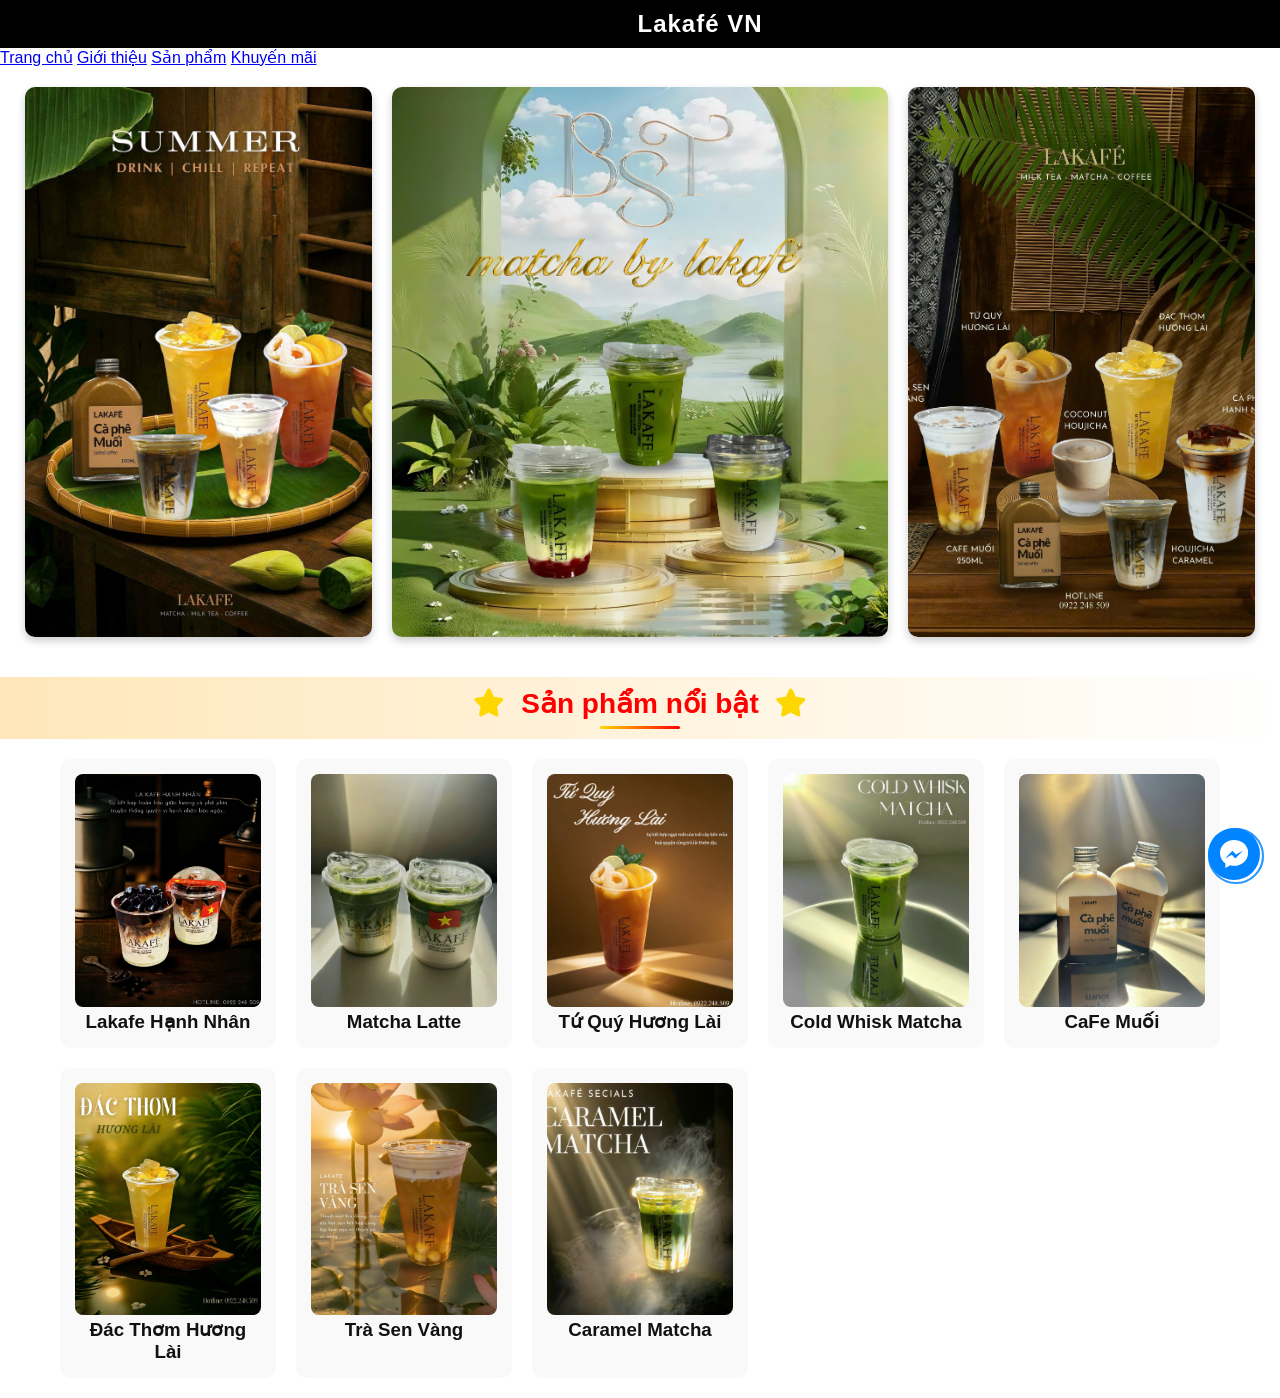
==== index.html @ 1b09f75f "Add files via upload" ====
<!DOCTYPE html>
<html lang="vi">
<head>
<meta charset="UTF-8">
<meta name="viewport" content="width=device-width, initial-scale=1.0">
<title>Lakafé VN - Trang chủ</title>
<link rel="stylesheet" href="style.css">
<link rel="stylesheet" href="https://cdnjs.cloudflare.com/ajax/libs/font-awesome/6.5.0/css/all.min.css">
</head>
<body>

<header class="navbar">
  <div class="menu-toggle">☰</div>
  <div class="logo">Lakafé VN</div>
</header>

    <nav>
    <a href="index.html">Trang chủ</a>
    <a href="#" id="about-link">Giới thiệu</a>
    <a href="menu.html">Sản phẩm</a>
    <a href="khuyenmai.html">Khuyến mãi</a>
    </nav>
</header>

<!-- Banner 3 ảnh -->
<div class="banner">
    <img src="banner1.png" alt="banner1" class="small">
    <img src="bstmatcha.png" alt="bstmatcha" class="big">
    <img src="banner2.png" alt="banner2" class="small">
</div>

<!-- SẢN PHẨM -->
<h2 class="feature-title">
  <i class="fa-solid fa-star"></i>
  Sản phẩm nổi bật
  <i class="fa-solid fa-star"></i>
</h2>
<div class="products">
    <div class="product">
        <img src="lakafehanhnhan.png" alt="">
        <h3>Lakafe Hạnh Nhân</h3>
    </div>
    <div class="product">
        <img src="matchalate3.png" alt="">
        <h3>Matcha Latte </h3>
    </div>
    <div class="product">
        <img src="tuqy.png" alt="">
        <h3>Tứ Quý Hương Lài</h3>
    </div>
    <div class="product">
        <img src="ColdWhiskMatcha1.png" alt="">
        <h3>Cold Whisk Matcha</h3>
    </div>
    <div class="product">
        <img src="cafemuoi3.png" alt="">
        <h3>CaFe Muối</h3>
    </div>
    <div class="product">
        <img src="dacthom3.png" alt="">
        <h3>Đác Thơm Hương Lài</h3>
    </div>
    <div class="product">
        <img src="trasenvang3.png" alt="">
        <h3>Trà Sen Vàng</h3>
    </div>
     <div class="product">
        <img src="caramelmatcha.png" alt="">
        <h3>Caramel Matcha</h3>
    </div>
</div>

<!-- NÚT MESSENGER -->
<a href="https://m.me/61576261451041" target="_blank" class="contact-btn">
    <svg xmlns="http://www.w3.org/2000/svg" width="28" height="28" viewBox="0 0 36 36" fill="white">
        <path d="M18 0C8.058 0 0 7.477 0 17.07c0 5.385 2.705 10.188 6.93 13.28V36l6.34-3.477
        c1.556.432 3.215.666 4.958.666 9.942 0 18-7.477 18-17.07S27.942 0 18 0zm1.707 23.806l-4.544-4.85-8.717 4.85
        9.503-10.03 4.597 4.85 8.666-4.85-9.505 10.03z"/>
    </svg>
</a>

<!-- GIỚI THIỆU (MODAL) -->
<div id="aboutOverlay">
  <div class="about-modal">
    <button class="close-btn" aria-label="Đóng">&times;</button>
    <h2><i class="fas fa-info-circle"></i> Giới thiệu Lakafé VN</h2>
    <p>Chào mừng bạn đến với Lakafé VN – nơi mỗi ly cà phê và trà sữa đều được pha chế bằng cả trái tim. Chúng tôi mong muốn mang đến cho bạn những phút giây thư giãn, thưởng thức trọn vẹn hương vị và sẻ chia niềm vui bên bạn bè, người thân.</p>
    <p><i class="fas fa-map-marker-alt"></i><strong>Địa chỉ:</strong><br>209/C3 Ấp Đức Long 3, Xã Gia Tân 2, Huyện Thống Nhất, Tỉnh Đồng Nai, Vietnam</p>
    <p><i class="fas fa-phone"></i><strong>Hotline:</strong> <a href="tel:0922248509">092 224 85 09</a></p>
    <p><i class="fas fa-envelope"></i><strong>Email:</strong> <a href="mailto:lakafevn@gmail.com">lakafevn@gmail.com</a></p>
    <p><i class="fas fa-map"></i><strong>Chỉ đường:</strong> <a href="https://maps.app.goo.gl/dGcKYaMz2VQ5yhEA9" target="_blank">Xem trên bản đồ</a></p>
  
    
<p style="margin-top: 10px; font-weight: bold;">
    <i class="fas fa-link" style="color:#1877F2; margin-right:5px;"></i>
    Kết nối với chúng tôi:
</p>
<p>
    <a href="https://www.facebook.com/profile.php?id=61576261451041" target="_blank" style="display:inline-block; margin-top:5px;">
        <svg xmlns="http://www.w3.org/2000/svg" width="28" height="28" viewBox="0 0 24 24" fill="#1877F2">
            <path d="M24 12.073C24 5.404 18.627 0 12 0S0 5.404 0 12.073C0 18.104 4.388 23.094 10.125 24v-8.437H7.078v-3.49h3.047
            v-2.659c0-3.019 1.792-4.687 4.533-4.687 1.312 0 2.686.235 2.686.235v2.953h-1.513c-1.494 0-1.954.927-1.954 1.88v2.278h3.328
            l-.532 3.49h-2.796V24C19.612 23.094 24 18.104 24 12.073z"/>
        </svg>
    </a>
</p>
  </div>
</div>
<script>
let slides = document.querySelectorAll('.banner img');
let current = 0;
setInterval(() => {
    slides[current].classList.remove('active');
    current = (current + 1) % slides.length;
    slides[current].classList.add('active');
}, 3000);

document.addEventListener("DOMContentLoaded", () => {
  const aboutLink = document.getElementById("about-link");
  const overlay = document.getElementById("aboutOverlay");
  const closeBtn = document.querySelector(".close-btn");

  aboutLink.addEventListener("click", (e) => {
    e.preventDefault();
    overlay.style.display = "flex";
  });
  closeBtn.addEventListener("click", () => overlay.style.display = "none");
  overlay.addEventListener("click", (e) => {
    if (e.target === overlay) overlay.style.display = "none";
  });
});
</script>
<script>
  const menuToggle = document.querySelector(".menu-toggle");
  const navMenu = document.querySelector(".navbar nav");

  if (menuToggle && navMenu) {
    menuToggle.addEventListener("click", () => {
      navMenu.classList.toggle("active");
    });
  }
</script>




</body>
</html>
---- style.css ----
/* RESET */
* {
    margin: 0;
    padding: 0;
    box-sizing: border-box;
}

body {
    margin: 0;
    font-family: Arial, sans-serif;
    background: #fff;
    color: #111;
}

/* HEADER */

.navbar {
    position: relative; /* hoặc bỏ luôn */
    top: 0;
    width: 100%;
    background: black;
    color: white;
    padding: 40px 50px;
    display: flex;
    align-items: center;
    justify-content: space-between;
    z-index: 9999;
}

.navbar .logo {
    font-size: 40px;
    font-weight: bold;
    letter-spacing: 1px;
    margin-left: 120px; /* logo sẽ dịch sang phải */

}

.navbar nav a {
    color: white;
    margin: 0 10px; /* giảm khoảng cách giữa các link */
    text-decoration: none;
    font-size: 20px;
    transition: color 0.3s ease, border-bottom 0.3s ease;
    position: relative;
    left: -120px; /* dịch toàn bộ link sang trái */
}

.navbar nav a:hover {
    color: #ff4d4d;
    border-bottom: 2px solid #ff4d4d;
}

/* ẢNH MENU */
.menu-img {
    display: block;
    max-width: 90%;
    margin: 20px auto;
    border-radius: 12px;
    box-shadow: 0 4px 20px rgba(0,0,0,0.15);
}

/* Banner */
.banner {
    display: flex;
    justify-content: center;
    gap: 20px; /* tách hình ra xa hơn */
    padding: 20px;
}

.banner img {
    border-radius: 10px;
    object-fit: cover;
    box-shadow: 0 4px 8px rgba(0,0,0,0.2);
    image-rendering: auto; /* giữ chất lượng ảnh */
}

.banner .big {
    width: 40%;
    height: 550px;
}

.banner .small {
    width: 28%;
    height: 550px;
}


/* Sản phẩm */
.products {
    display: grid;
    grid-template-columns: repeat(auto-fit, minmax(180px, 1fr));
    gap: 20px;
    padding: 20px;
    max-width: 1200px;
    margin: auto;
}

.product {
    background: #f9f9f9;
    padding: 15px;
    border-radius: 10px;
    text-align: center;
    transition: transform 0.3s, box-shadow 0.3s;
}

.product img {
    width: 100%;
    aspect-ratio: 4 / 5;
    object-fit: cover;
    border-radius: 8px;
}

.product:hover {
    transform: scale(1.05);
    box-shadow: 0 8px 20px rgba(0,0,0,0.15);
}

/* Tiêu đề sản phẩm nổi bật */
.feature-title {
  text-align: center;
  font-size: 28px;
  font-weight: bold;
  padding: 10px 0;
  background: linear-gradient(to right, #ffe7ba, #fff);
  color: red;
  position: relative;
  margin-top: 20px; /* giảm khoảng trắng */
}

.feature-title i {
  color: gold;
  animation: sparkle 1.5s infinite alternate;
  margin: 0 8px;
}

@keyframes sparkle {
  0% { transform: scale(1) rotate(0deg); opacity: 1; }
  50% { transform: scale(1.2) rotate(15deg); opacity: 0.8; }
  100% { transform: scale(1) rotate(0deg); opacity: 1; }
}

/* Gạch ngang dưới tiêu đề */
.feature-title::after {
  content: "";
  display: block;
  width: 80px;
  height: 3px;
  background: linear-gradient(to right, gold, red);
  margin: 6px auto 0;
  border-radius: 3px;
}

/* Messenger button rung + sáng + sóng tròn */
.contact-btn {
  position: fixed;
  bottom: 20px;
  right: 20px;
  background: #0084ff;
  padding: 12px;
  border-radius: 50%;
  display: flex;
  align-items: center;
  justify-content: center;
  text-decoration: none;
  z-index: 99999;
  animation: shake 1.5s infinite, glow 1.5s infinite alternate;
  transition: transform 0.2s ease;
  overflow: visible;
}

.contact-btn:hover {
  transform: scale(1.1);
}

.contact-btn svg {
  display: block;
}

/* Rung */
@keyframes shake {
  0% { transform: rotate(0deg); }
  25% { transform: rotate(5deg); }
  50% { transform: rotate(-5deg); }
  75% { transform: rotate(5deg); }
  100% { transform: rotate(0deg); }
}

/* Sáng viền */
@keyframes glow {
  0% { box-shadow: 0 0 10px rgba(0,132,255,0.8); }
  50% { box-shadow: 0 0 20px rgba(0,132,255,1), 0 0 30px rgba(0,132,255,0.8); }
  100% { box-shadow: 0 0 10px rgba(0,132,255,0.8); }
}

/* Sóng tròn */
.contact-btn::before,
.contact-btn::after {
  content: "";
  position: absolute;
  border: 2px solid rgba(0,132,255,0.6);
  border-radius: 50%;
  width: 100%;
  height: 100%;
  top: 0;
  left: 0;
  animation: pulse 2s infinite;
  z-index: -1;
}

.contact-btn::after {
  animation-delay: 1s;
}

@keyframes pulse {
  0% { transform: scale(1); opacity: 0.8; }
  100% { transform: scale(2.5); opacity: 0; }
}




/* POPUP GIỚI THIỆU */
#aboutOverlay {
    display: none;
    align-items: center;
    justify-content: center;
    background: rgba(0,0,0,0.5);
    position: fixed;
    top: 0; left: 0;
    width: 100%; height: 100%;
    z-index: 1500;
}

.about-modal {
    background: #fff;
    padding: 20px 30px;
    border-radius: 10px;
    max-width: 500px;
    width: 90%;
    box-shadow: 0 4px 20px rgba(0,0,0,0.2);
    position: relative;
    line-height: 1.8;
}

.about-modal h2 {
    color: #dd0c17;
    margin-bottom: 15px;
}

.about-modal i {
    color: #dd0c17;
    margin-right: 8px;
}

.close-btn {
    background: none;
    border: none;
    font-size: 22px;
    position: absolute;
    top: 15px;
    right: 20px;
    cursor: pointer;
}
.section-title {
    text-align: center;       /* Căn giữa chữ */
    font-size: 32px;          /* Kích thước chữ */
    font-weight: bold;        /* Chữ đậm */
    color: red;               /* Màu đỏ */
    margin: 30px 0 10px;      /* Khoảng cách trên/dưới */
}

/* Khuyến mãi */
.promo-img {
    width: 100%;
    height: 250px; /* cố định chiều cao */
    object-fit: cover; /* cắt ảnh cho vừa khung */
    border-radius: 8px;
    margin-bottom: 15px;
}

.promo-section {
    text-align: center;
    padding: 40px 20px;
    background-color: #fff;
}

.promo-section h2 {
    color: #d50000;
    font-size: 28px;
    margin-bottom: 30px;
}

.promo-container {
    display: flex;
    justify-content: center;
    flex-wrap: wrap;
    gap: 20px;
}

.promo-card {
    position: relative;
    background: #fff;
    border-radius: 12px;
    box-shadow: 0 4px 15px rgba(0,0,0,0.1);
    width: 280px;
    padding: 15px;
    text-align: center;
    transition: transform 0.3s ease;
}

.promo-card:hover {
    transform: scale(0.97); /* nhỏ hơn 3% khi hover */
}
.sale-badge {
    position: absolute;
    top: 10px;
    left: 10px;
    background: #d50000;
    color: white;
    font-size: 14px;
    padding: 5px 10px;
    border-radius: 5px;
}

.promo-img {
    width: 100%;
    border-radius: 8px;
    margin-bottom: 15px;
}

.promo-card h3 {
    font-size: 18px;
    color: #000;
}

.promo-card p {
    font-size: 14px;
    color: #555;
    margin: 10px 0;
}

.price {
    margin: 10px 0;
}

.old-price {
    text-decoration: line-through;
    color: #999;
    margin-right: 5px;
}

.new-price {
    color: #d50000;
    font-weight: bold;
}

.contact {
    max-width: 1100px;
    margin: auto;
    padding: 50px 20px;
    text-align: center;
}

.contact h2 {
    color: red;
    font-size: 2em;
    margin-bottom: 20px;
}

.contact-form {
    background: #fff;
    padding: 20px;
    border-radius: 12px;
    box-shadow: 0 4px 10px rgba(0,0,0,0.1);
    margin-top: 30px;
}

.contact-form input,
.contact-form textarea {
    width: 100%;
    padding: 12px;
    margin-bottom: 15px;
    border: 1px solid #ccc;
    border-radius: 6px;
}

.contact-form button {
    background: red;
    color: #fff;
    padding: 12px 30px;
    border: none;
    border-radius: 6px;
    font-size: 1em;
    cursor: pointer;
}

.contact-info {
    text-align: left;
    margin-top: 40px;
}

.social-icons {
    text-align: center; /* Căn giữa nếu muốn */
    margin-top: 15px;
}

.social-icons a {
    text-decoration: none;
    color: inherit;
    margin: 0 10px; /* Khoảng cách giữa các icon */
}

.social-icons i {
    font-size: 40px; /* Kích thước icon, có thể đổi */
    vertical-align: middle;
    transition: transform 0.2s ease; /* Hiệu ứng khi hover */
}

.social-icons a:hover i {
    transform: scale(1.2); /* Phóng to khi hover */
    color: #1877f2; /* Màu Facebook khi hover */
}
.menu-container {
    padding: 20px;
    text-align: center;
}

.menu-img {
    max-width: 100%;
    height: auto;
    border-radius: 12px;
    cursor: zoom-in;
    box-shadow: 0 4px 20px rgba(0,0,0,0.15);
    transition: transform 0.3s ease;
}

.menu-img:hover {
    transform: scale(1.02);
}

.menu-message {
    background: linear-gradient(rgba(255,246,246,0.95), rgba(255,246,246,0.95)), 
    url('coffee-bg.jpg') center/cover no-repeat;
    border-radius: 10px;
    padding: 30px;
    margin: 40px auto;
    max-width: 900px;
    text-align: center;
    box-shadow: 0 4px 15px rgba(0,0,0,0.08);
}

.menu-message h2 {
    color: #dd0c17;
    margin-bottom: 15px;
    font-size: 22px;
}

.menu-message p {
    font-size: 16px;
    color: #333;
    line-height: 1.6;
    margin-bottom: 15px;
}

/* Lightbox */
.lightbox {
    display: none;
    position: fixed;
    top: 0; left: 0;
    width: 100%; height: 100%;
    background: rgba(0,0,0,0.9);
    justify-content: center;
    align-items: center;
    z-index: 9999;
}

.lightbox img {
    max-width: 95%;
    max-height: 95%;
    border-radius: 10px;
}
/* Mặc định ẩn nút toggle trên PC */
.menu-toggle {
  display: none;
  font-size: 28px;
  cursor: pointer;
}

/* Khi màn hình nhỏ hơn 768px thì hiển thị toggle */
@media (max-width: 768px) {
  .menu-toggle {
    display: block;
  }

  .navbar nav {
    display: none;
    flex-direction: column;
    background: black;
    position: absolute;
    top: 100%;
    left: 0;
    width: 100%;
    padding: 10px 0;
  }

  .navbar nav.active {
    display: flex;
  }

  .navbar nav a {
    padding: 10px;
    left: 0; /* bỏ dịch chuyển */
    text-align: center;
  }
}
/* Header container */
.navbar {
  display: flex;
  align-items: center;       /* Căn giữa theo chiều dọc */
  justify-content: center;   /* Đưa nội dung vào giữa */
  background: black;
  padding: 10px 20px;
  position: relative;
}

/* Logo chữ Lakafé VN */
.navbar .logo {
  font-size: 24px;
  font-weight: bold;
  color: white;
  white-space: nowrap; /* Không cho xuống hàng */
}

/* Nút menu */
.menu-toggle {
  position: absolute;
  left: 20px;               /* Đưa sang trái */
  font-size: 26px;
  color: #8B4513;           /* Màu nâu */
  cursor: pointer;
}
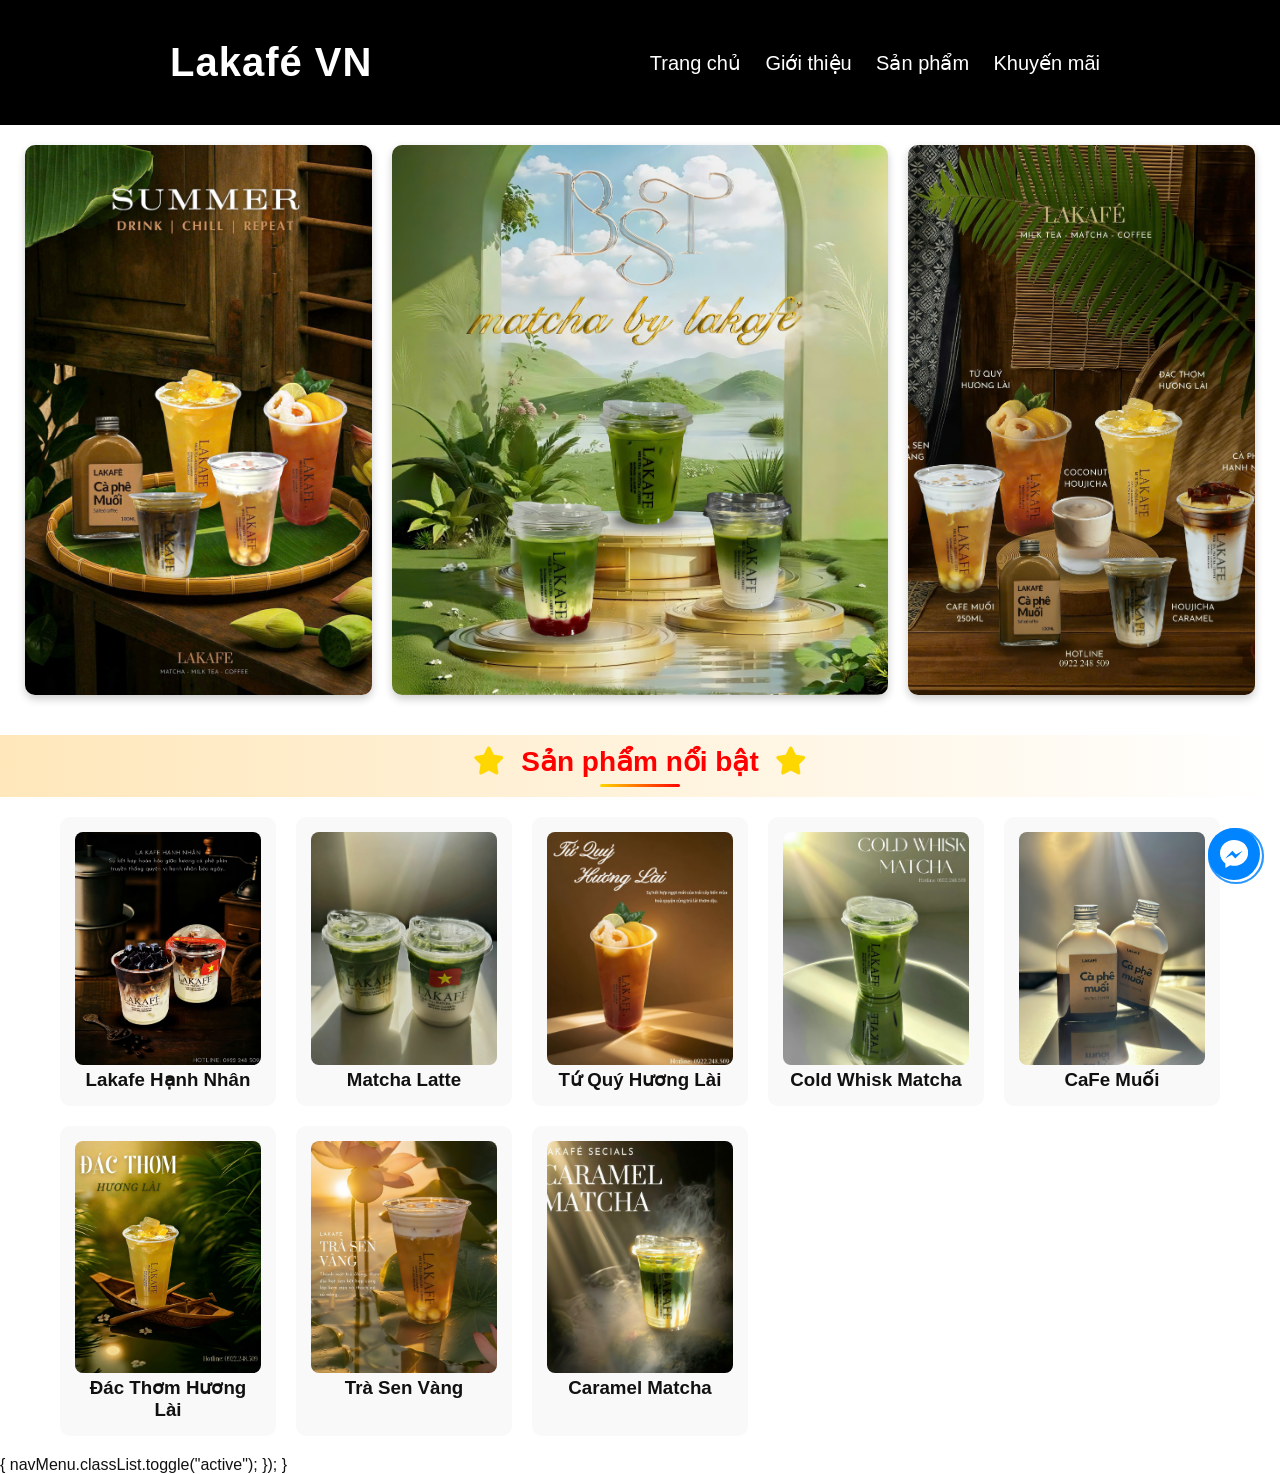
==== commit d8d6c46d: "Add files via upload" ====
--- a/index.html
+++ b/index.html
@@ -10,9 +10,8 @@
 <body>
 
 <header class="navbar">
-  <div class="menu-toggle">☰</div>
+  <div class="menu-toggle">&#9776;</div>
   <div class="logo">Lakafé VN</div>
-</header>
 
     <nav>
     <a href="index.html">Trang chủ</a>
@@ -130,16 +129,14 @@
   });
 });
 </script>
-<script>
-  const menuToggle = document.querySelector(".menu-toggle");
-  const navMenu = document.querySelector(".navbar nav");
+<sconst menuToggle = document.querySelector(".menu-toggle");
+const navMenu = document.querySelector(".nav-menu");
 
-  if (menuToggle && navMenu) {
-    menuToggle.addEventListener("click", () => {
-      navMenu.classList.toggle("active");
-    });
+menuToggle.addEventListener("click", () => {
+  navMenu.classList.toggle("active");
+});
   }
-</script>
+</sconst>
 
 
 
--- a/style.css
+++ b/style.css
@@ -479,65 +479,43 @@
     max-height: 95%;
     border-radius: 10px;
 }
-/* Mặc định ẩn nút toggle trên PC */
+/* Mặc định ẩn menu */
+.nav-menu {
+  display: none;
+}
+
+/* Khi active mới hiện */
+.nav-menu.active {
+  display: flex;
+  flex-direction: column;
+  background: black;
+  position: absolute;
+  top: 100%;
+  left: 0;
+  width: 100%;
+}
+
+/* Chữ Lakafé VN cùng dòng */
+.logo {
+  white-space: nowrap;
+}
+
+/* Mobile button */
 .menu-toggle {
-  display: none;
-  font-size: 28px;
+  font-size: 26px;
+  color: #8B4513;
   cursor: pointer;
-}
-
-/* Khi màn hình nhỏ hơn 768px thì hiển thị toggle */
-@media (max-width: 768px) {
+  margin-right: auto;
+}
+
+/* Desktop hiển thị menu bình thường */
+@media (min-width: 768px) {
+  .nav-menu {
+    display: flex !important;
+    position: static;
+    flex-direction: row;
+  }
   .menu-toggle {
-    display: block;
+    display: none;
   }
-
-  .navbar nav {
-    display: none;
-    flex-direction: column;
-    background: black;
-    position: absolute;
-    top: 100%;
-    left: 0;
-    width: 100%;
-    padding: 10px 0;
-  }
-
-  .navbar nav.active {
-    display: flex;
-  }
-
-  .navbar nav a {
-    padding: 10px;
-    left: 0; /* bỏ dịch chuyển */
-    text-align: center;
-  }
-}
-/* Header container */
-.navbar {
-  display: flex;
-  align-items: center;       /* Căn giữa theo chiều dọc */
-  justify-content: center;   /* Đưa nội dung vào giữa */
-  background: black;
-  padding: 10px 20px;
-  position: relative;
-}
-
-/* Logo chữ Lakafé VN */
-.navbar .logo {
-  font-size: 24px;
-  font-weight: bold;
-  color: white;
-  white-space: nowrap; /* Không cho xuống hàng */
-}
-
-/* Nút menu */
-.menu-toggle {
-  position: absolute;
-  left: 20px;               /* Đưa sang trái */
-  font-size: 26px;
-  color: #8B4513;           /* Màu nâu */
-  cursor: pointer;
-}
-
-
+}
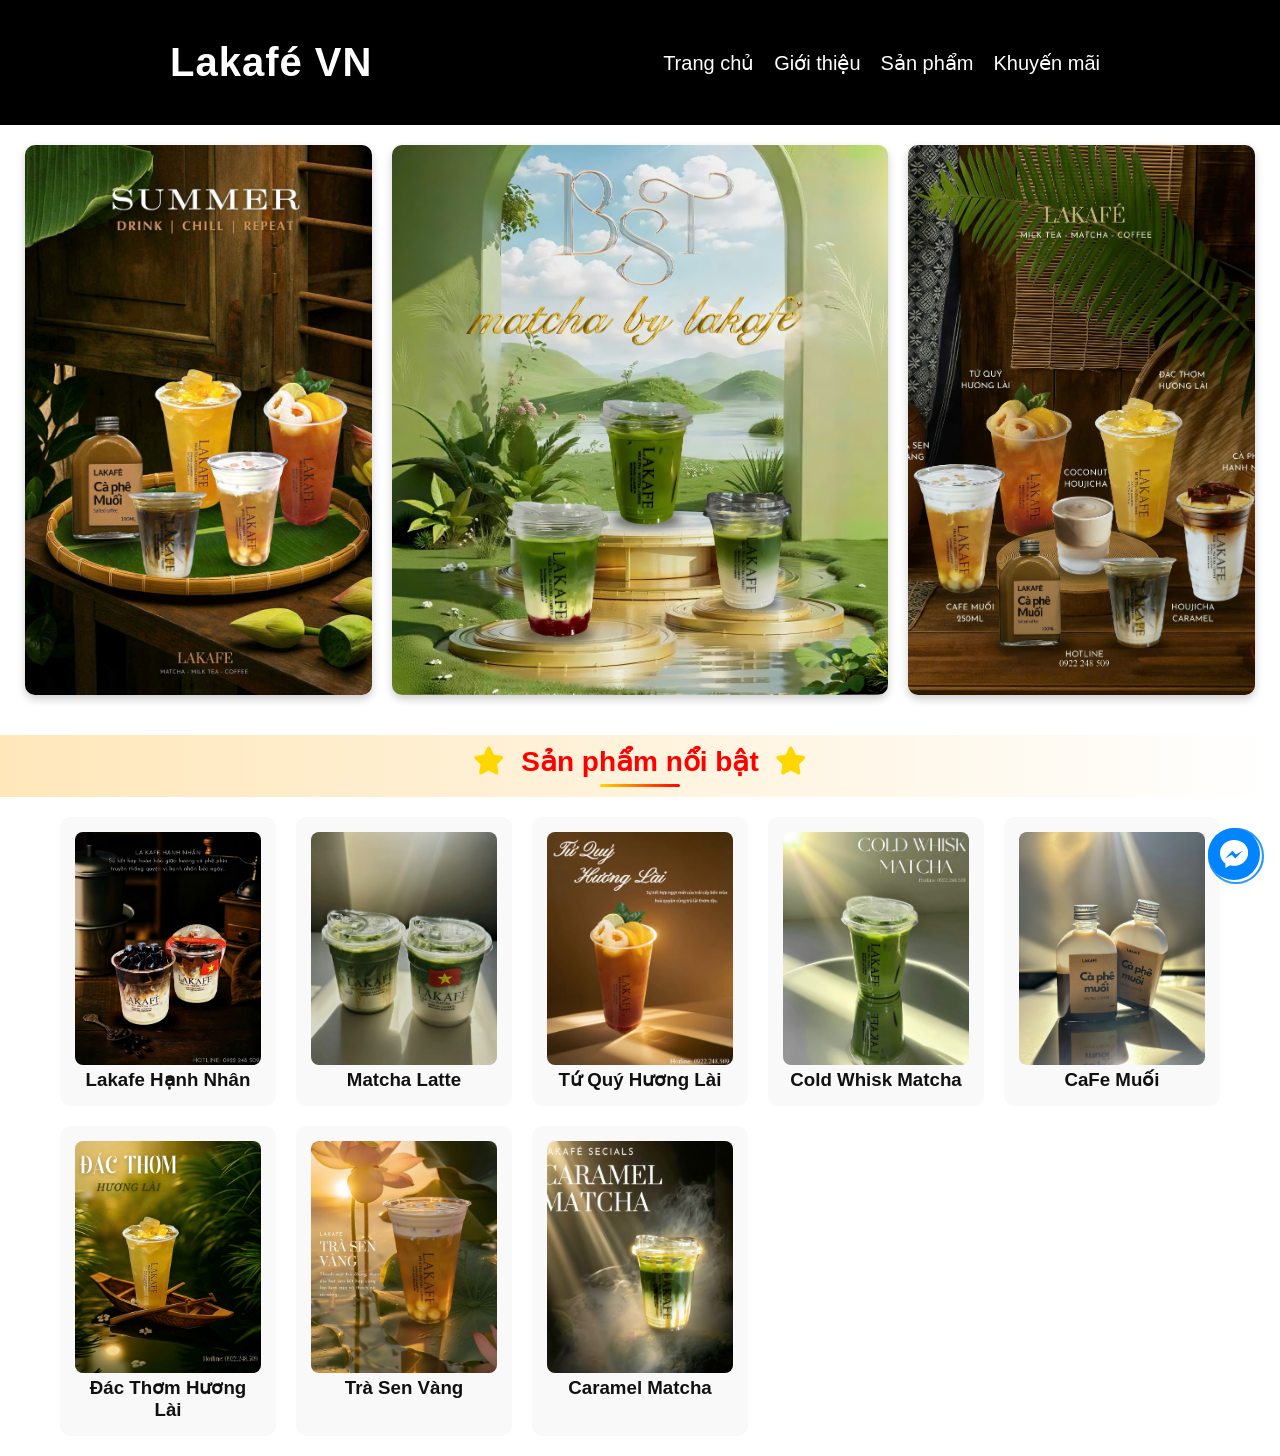
==== commit 8840a77d: "Add files via upload" ====
--- a/index.html
+++ b/index.html
@@ -13,12 +13,13 @@
   <div class="menu-toggle">&#9776;</div>
   <div class="logo">Lakafé VN</div>
 
-    <nav>
+  <!-- Thêm class nav-menu ở đây -->
+  <nav class="nav-menu">
     <a href="index.html">Trang chủ</a>
     <a href="#" id="about-link">Giới thiệu</a>
     <a href="menu.html">Sản phẩm</a>
     <a href="khuyenmai.html">Khuyến mãi</a>
-    </nav>
+  </nav>
 </header>
 
 <!-- Banner 3 ảnh -->
@@ -129,15 +130,14 @@
   });
 });
 </script>
-<sconst menuToggle = document.querySelector(".menu-toggle");
+<script>
+const menuToggle = document.querySelector(".menu-toggle");
 const navMenu = document.querySelector(".nav-menu");
 
 menuToggle.addEventListener("click", () => {
   navMenu.classList.toggle("active");
 });
-  }
-</sconst>
-
+</script>
 
 
 
--- a/style.css
+++ b/style.css
@@ -519,3 +519,28 @@
     display: none;
   }
 }
+@media (max-width: 767px) {
+  .navbar {
+    justify-content: center; /* Căn giữa nội dung */
+    padding: 20px; /* Giảm padding cho gọn */
+  }
+
+  .navbar .logo {
+    margin-left: 0; /* Bỏ margin trái */
+    text-align: center;
+  }
+
+  .navbar nav a {
+    left: 0; /* Bỏ dịch trái */
+  }
+}
+@media (min-width: 768px) {
+  .nav-menu {
+    display: flex !important;
+    position: static;
+    flex-direction: row;
+  }
+  .menu-toggle {
+    display: none;
+  }
+}
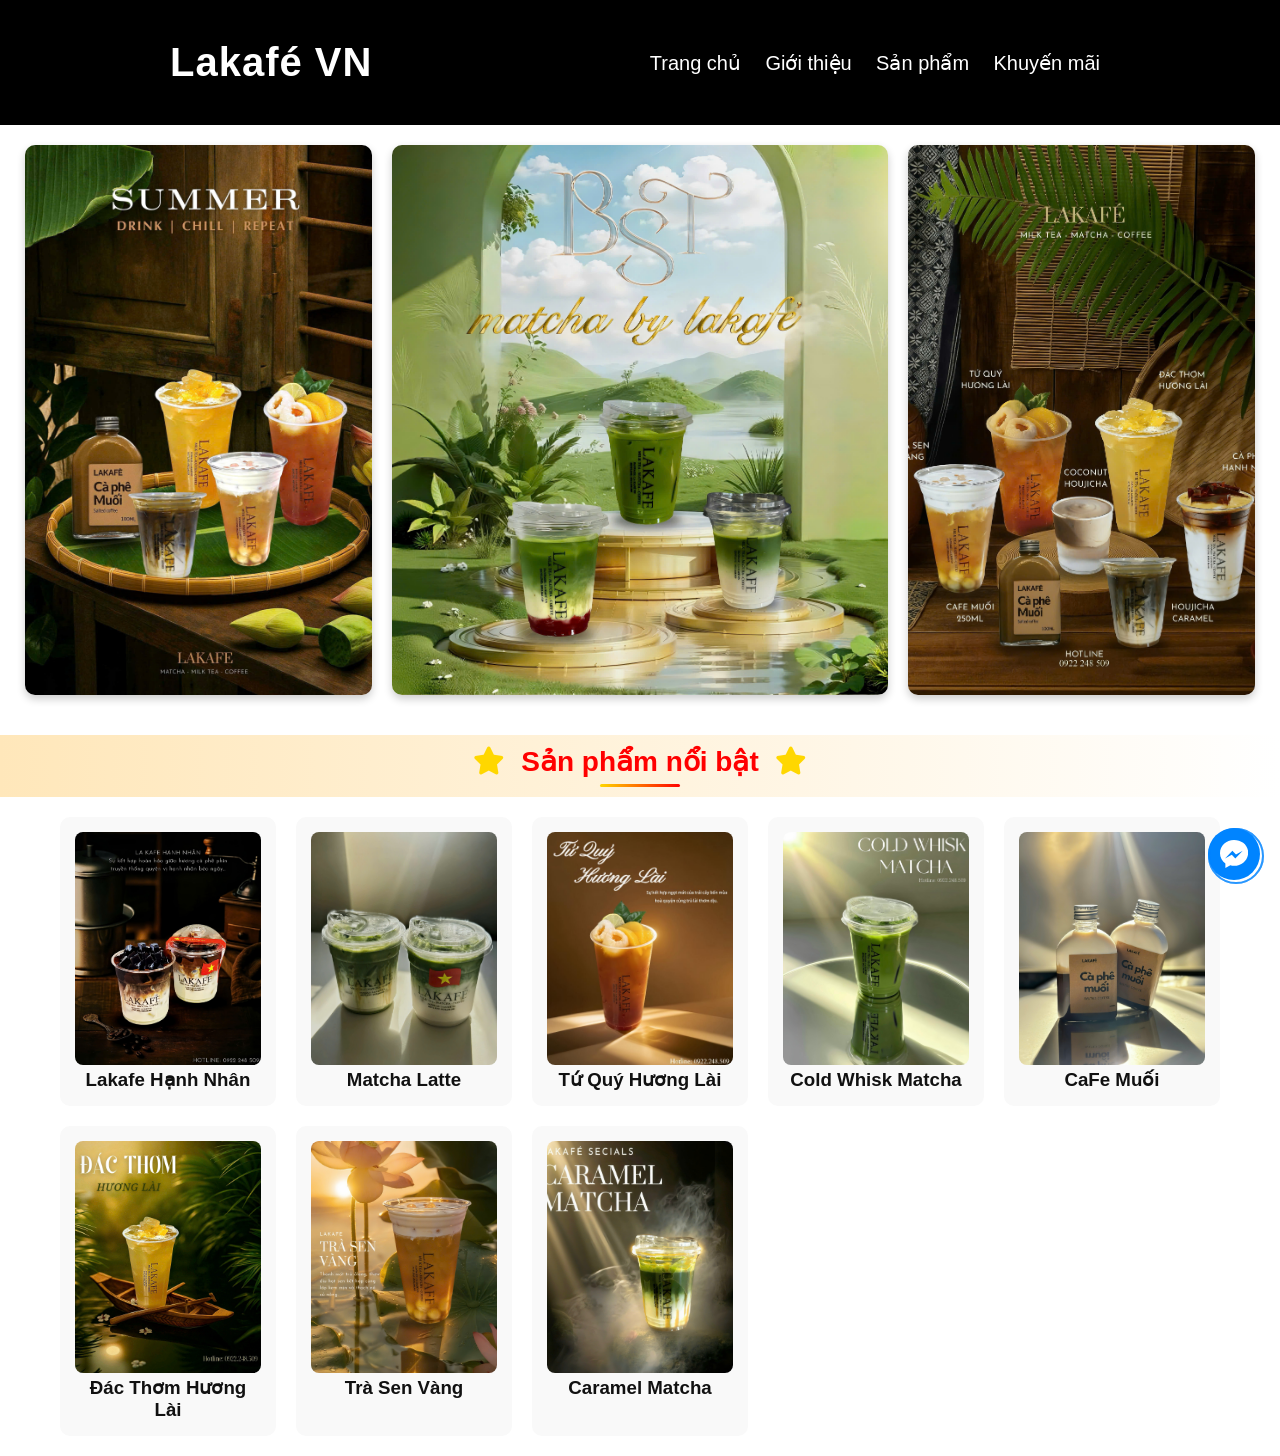
==== commit 1a882316: "Add files via upload" ====
--- a/index.html
+++ b/index.html
@@ -13,7 +13,6 @@
   <div class="menu-toggle">&#9776;</div>
   <div class="logo">Lakafé VN</div>
 
-  <!-- Thêm class nav-menu ở đây -->
   <nav class="nav-menu">
     <a href="index.html">Trang chủ</a>
     <a href="#" id="about-link">Giới thiệu</a>
@@ -131,12 +130,10 @@
 });
 </script>
 <script>
-const menuToggle = document.querySelector(".menu-toggle");
-const navMenu = document.querySelector(".nav-menu");
+document.querySelector(".menu-toggle").addEventListener("click", () => {
+  document.querySelector(".nav-menu").classList.toggle("active");
+});
 
-menuToggle.addEventListener("click", () => {
-  navMenu.classList.toggle("active");
-});
 </script>
 
 
--- a/style.css
+++ b/style.css
@@ -479,68 +479,54 @@
     max-height: 95%;
     border-radius: 10px;
 }
-/* Mặc định ẩn menu */
-.nav-menu {
+/* Ẩn nút menu trên desktop */
+.menu-toggle {
   display: none;
 }
 
-/* Khi active mới hiện */
-.nav-menu.active {
-  display: flex;
-  flex-direction: column;
-  background: black;
-  position: absolute;
-  top: 100%;
-  left: 0;
-  width: 100%;
-}
-
-/* Chữ Lakafé VN cùng dòng */
-.logo {
-  white-space: nowrap;
-}
-
-/* Mobile button */
-.menu-toggle {
-  font-size: 26px;
-  color: #8B4513;
-  cursor: pointer;
-  margin-right: auto;
-}
-
-/* Desktop hiển thị menu bình thường */
-@media (min-width: 768px) {
-  .nav-menu {
-    display: flex !important;
-    position: static;
-    flex-direction: row;
-  }
-  .menu-toggle {
-    display: none;
-  }
-}
+/* MOBILE STYLE */
 @media (max-width: 767px) {
   .navbar {
-    justify-content: center; /* Căn giữa nội dung */
-    padding: 20px; /* Giảm padding cho gọn */
+    justify-content: center;
+    position: relative;
+    padding: 15px 20px;
   }
 
   .navbar .logo {
-    margin-left: 0; /* Bỏ margin trái */
-    text-align: center;
+    position: absolute;
+    left: 50%;
+    transform: translateX(-50%);
+    font-size: 22px;
   }
 
-  .navbar nav a {
-    left: 0; /* Bỏ dịch trái */
+  .menu-toggle {
+    display: block;
+    position: absolute;
+    left: 15px;
+    font-size: 26px;
+    color: white;
+    cursor: pointer;
   }
-}
-@media (min-width: 768px) {
+
   .nav-menu {
-    display: flex !important;
-    position: static;
-    flex-direction: row;
+    display: none;
+    flex-direction: column;
+    position: absolute;
+    top: 100%;
+    left: 0;
+    width: 100%;
+    background: black;
   }
-  .menu-toggle {
-    display: none;
+
+  .nav-menu.active {
+    display: flex;
   }
-}
+
+  .nav-menu a {
+    padding: 12px;
+    text-align: center;
+    border-bottom: 1px solid rgba(255,255,255,0.1);
+    color: white;
+  }
+}
+
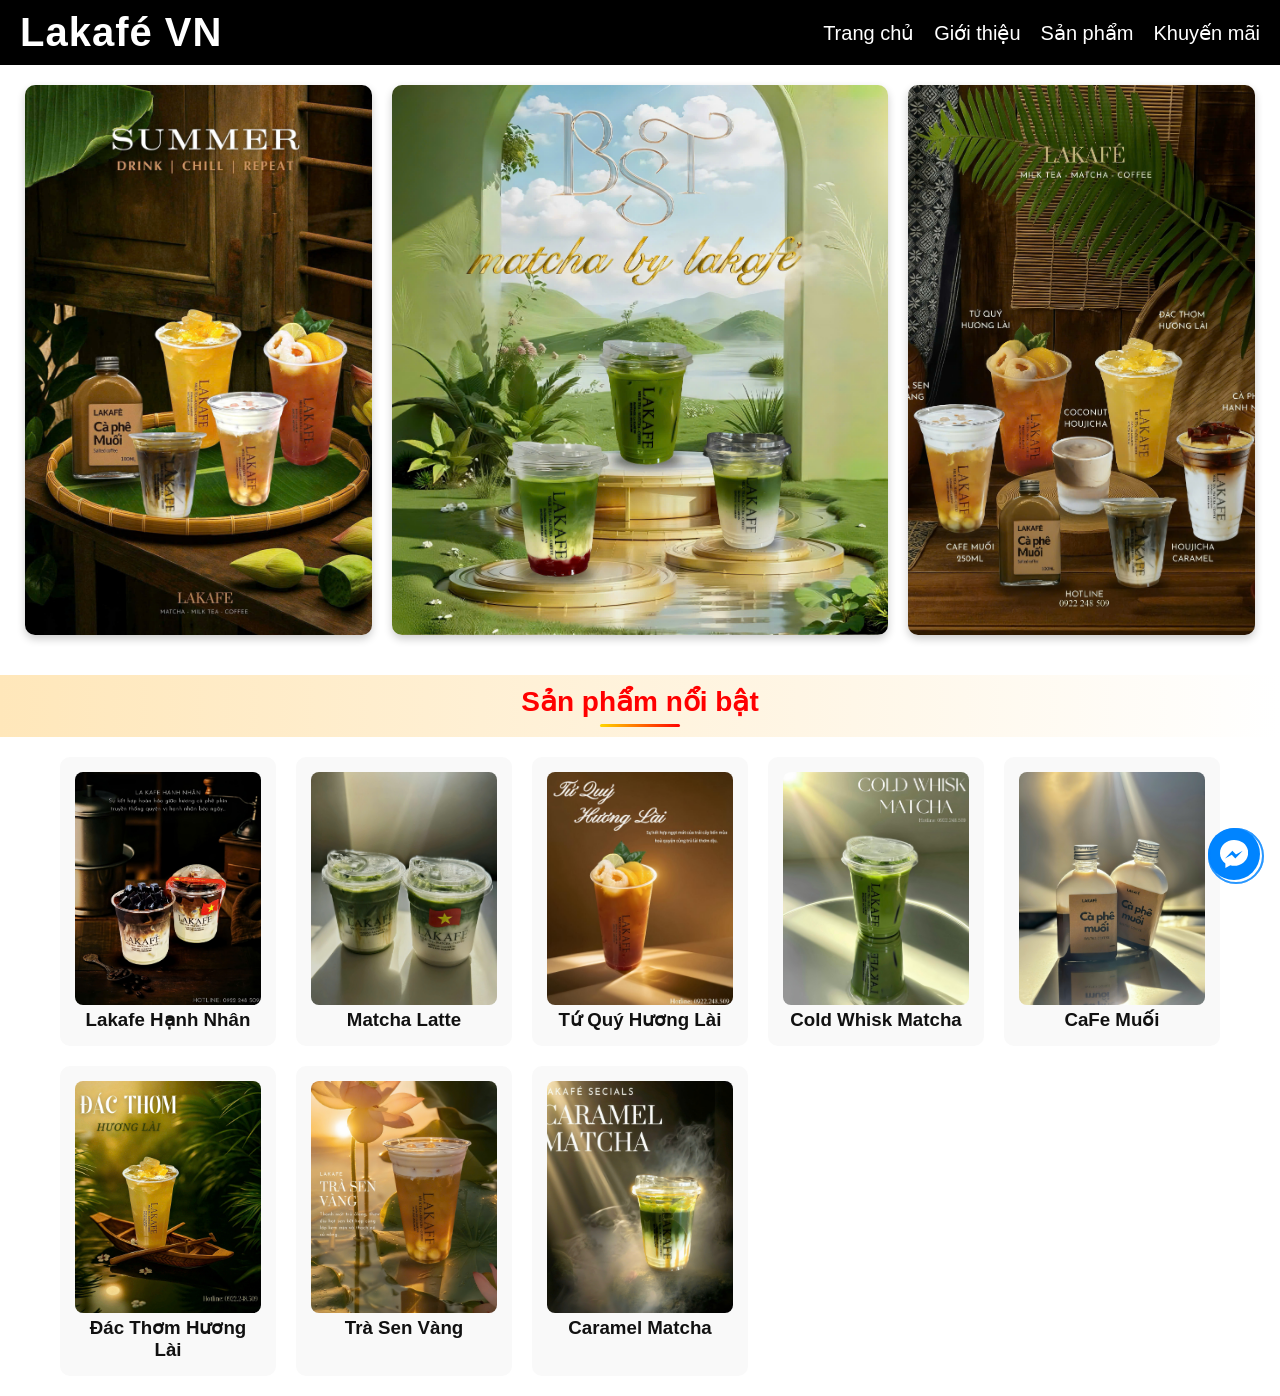
==== commit 41ede031: "Add files via upload" ====
--- a/index.html
+++ b/index.html
@@ -10,16 +10,28 @@
 <body>
 
 <header class="navbar">
-  <div class="menu-toggle">&#9776;</div>
+  <button class="menu-btn" onclick="openMenu()">☰</button>
   <div class="logo">Lakafé VN</div>
 
+  <!-- Menu ngang (desktop) -->
   <nav class="nav-menu">
     <a href="index.html">Trang chủ</a>
-    <a href="#" id="about-link">Giới thiệu</a>
+<a href="#" id="aboutDesktop">Giới thiệu</a>
     <a href="menu.html">Sản phẩm</a>
     <a href="khuyenmai.html">Khuyến mãi</a>
   </nav>
 </header>
+
+<!-- Sidebar (mobile) -->
+<div id="sidebar" class="sidebar">
+  <button class="close-btn" onclick="closeMenu()">&times;</button>
+  <a href="index.html">Trang chủ</a>
+<a href="#" id="aboutMobile">Giới thiệu</a>
+  <a href="menu.html">Sản phẩm</a>
+  <a href="khuyenmai.html">Khuyến mãi</a>
+</div>
+
+<div id="overlay" class="overlay" onclick="closeMenu()"></div>
 
 <!-- Banner 3 ảnh -->
 <div class="banner">
@@ -30,9 +42,7 @@
 
 <!-- SẢN PHẨM -->
 <h2 class="feature-title">
-  <i class="fa-solid fa-star"></i>
   Sản phẩm nổi bật
-  <i class="fa-solid fa-star"></i>
 </h2>
 <div class="products">
     <div class="product">
@@ -81,7 +91,7 @@
 <!-- GIỚI THIỆU (MODAL) -->
 <div id="aboutOverlay">
   <div class="about-modal">
-    <button class="close-btn" aria-label="Đóng">&times;</button>
+<button class="about-close close-btn" aria-label="Đóng">&times;</button>
     <h2><i class="fas fa-info-circle"></i> Giới thiệu Lakafé VN</h2>
     <p>Chào mừng bạn đến với Lakafé VN – nơi mỗi ly cà phê và trà sữa đều được pha chế bằng cả trái tim. Chúng tôi mong muốn mang đến cho bạn những phút giây thư giãn, thưởng thức trọn vẹn hương vị và sẻ chia niềm vui bên bạn bè, người thân.</p>
     <p><i class="fas fa-map-marker-alt"></i><strong>Địa chỉ:</strong><br>209/C3 Ấp Đức Long 3, Xã Gia Tân 2, Huyện Thống Nhất, Tỉnh Đồng Nai, Vietnam</p>
@@ -130,13 +140,130 @@
 });
 </script>
 <script>
-document.querySelector(".menu-toggle").addEventListener("click", () => {
-  document.querySelector(".nav-menu").classList.toggle("active");
-});
-
-</script>
-
-
+function openMenu() {
+  document.getElementById("sidebar").style.left = "0";
+  document.getElementById("overlay").style.display = "block";
+}
+
+function closeMenu() {
+  document.getElementById("sidebar").style.left = "-250px";
+  document.getElementById("overlay").style.display = "none";
+}
+</script>
+<script>
+ // Lấy button mở menu
+const menuBtn = document.querySelector(".menu-btn");
+// Lấy sidebar
+const sidebar = document.querySelector(".sidebar");
+// Lấy button đóng menu
+const closeBtn = document.querySelector(".close-btn");
+
+// Khi bấm menu => mở sidebar
+menuBtn.addEventListener("click", () => {
+  sidebar.classList.add("active");
+});
+
+// Khi bấm nút X => đóng sidebar
+closeBtn.addEventListener("click", () => {
+  sidebar.classList.remove("active");
+});
+
+// Khi click ra ngoài => đóng sidebar
+document.addEventListener("click", (e) => {
+  if (
+    sidebar.classList.contains("active") && // chỉ check khi sidebar mở
+    !sidebar.contains(e.target) &&          // click không nằm trong sidebar
+    !menuBtn.contains(e.target)             // click không nằm trong nút mở menu
+  ) {
+    sidebar.classList.remove("active");
+  }
+});
+</script>
+<script>
+  document.addEventListener("DOMContentLoaded", () => {
+  const aboutLinks = document.querySelectorAll(".about-link"); // lấy tất cả link "Giới thiệu"
+  const overlay = document.getElementById("aboutOverlay");
+  const closeBtn = overlay.querySelector(".close-btn");
+
+  // Lặp qua từng link để gán sự kiện mở popup
+  aboutLinks.forEach(link => {
+    link.addEventListener("click", (e) => {
+      e.preventDefault();
+      overlay.style.display = "flex";
+
+      // Nếu đang ở mobile thì ẩn sidebar khi mở popup
+      document.getElementById("sidebar").classList.remove("active");
+    });
+  });
+
+  // Nút X để đóng
+  closeBtn.addEventListener("click", () => overlay.style.display = "none");
+
+  // Click ra ngoài modal để đóng
+  overlay.addEventListener("click", (e) => {
+    if (e.target === overlay) overlay.style.display = "none";
+  });
+});
+</script>
+<script>
+document.addEventListener("DOMContentLoaded", () => {
+  // ELEMENTS
+  const menuBtn     = document.querySelector(".menu-btn");
+  const sidebar     = document.getElementById("sidebar");
+  const pageOverlay = document.getElementById("overlay");
+
+  const aboutOverlay   = document.getElementById("aboutOverlay");
+  const aboutCloseBtn  = document.querySelector("#aboutOverlay .close-btn");
+
+  const aboutDesktop = document.getElementById("aboutDesktop"); // link desktop
+  const aboutMobile  = document.getElementById("aboutMobile");  // link sidebar
+
+  // MENU: open/close
+  function openMenu() {
+    sidebar.classList.add("active");
+    pageOverlay.classList.add("active");
+  }
+  function closeMenu() {
+    sidebar.classList.remove("active");
+    pageOverlay.classList.remove("active");
+  }
+
+  // để HTML inline onclick dùng được
+  window.openMenu  = openMenu;
+  window.closeMenu = closeMenu;
+
+  // Click ngoài để đóng sidebar
+  document.addEventListener("click", (e) => {
+    if (
+      sidebar.classList.contains("active") &&
+      !sidebar.contains(e.target) &&
+      !menuBtn.contains(e.target)
+    ) {
+      closeMenu();
+    }
+  });
+
+  // ABOUT: open/close
+  function openAbout(e) {
+    if (e) e.preventDefault();
+    closeMenu(); // khi bấm "Giới thiệu" trong sidebar -> đóng sidebar
+    aboutOverlay.style.display = "flex";
+  }
+  function closeAbout() {
+    aboutOverlay.style.display = "none";
+  }
+
+  if (aboutDesktop) aboutDesktop.addEventListener("click", openAbout);
+  if (aboutMobile)  aboutMobile.addEventListener("click", openAbout);
+
+  if (aboutCloseBtn) aboutCloseBtn.addEventListener("click", closeAbout);
+  if (aboutOverlay) {
+    aboutOverlay.addEventListener("click", (e) => {
+      if (e.target === aboutOverlay) closeAbout(); // bấm nền đen để tắt
+    });
+  }
+});
+</script>
 
 </body>
 </html>
--- a/style.css
+++ b/style.css
@@ -12,18 +12,16 @@
     color: #111;
 }
 
-/* HEADER */
-
 .navbar {
-    position: relative; /* hoặc bỏ luôn */
+    position: relative;
     top: 0;
     width: 100%;
     background: black;
     color: white;
-    padding: 40px 50px;
+    padding: 10px 20px;
     display: flex;
     align-items: center;
-    justify-content: space-between;
+    justify-content: space-between; /* logo trái - menu phải */
     z-index: 9999;
 }
 
@@ -31,18 +29,20 @@
     font-size: 40px;
     font-weight: bold;
     letter-spacing: 1px;
-    margin-left: 120px; /* logo sẽ dịch sang phải */
-
+    margin-left: 0; /* bỏ margin thừa */
+}
+
+.navbar nav {
+    display: flex;
+    gap: 20px; /* khoảng cách đều giữa các link */
 }
 
 .navbar nav a {
     color: white;
-    margin: 0 10px; /* giảm khoảng cách giữa các link */
     text-decoration: none;
     font-size: 20px;
     transition: color 0.3s ease, border-bottom 0.3s ease;
     position: relative;
-    left: -120px; /* dịch toàn bộ link sang trái */
 }
 
 .navbar nav a:hover {
@@ -215,10 +215,6 @@
   0% { transform: scale(1); opacity: 0.8; }
   100% { transform: scale(2.5); opacity: 0; }
 }
-
-
-
-
 /* POPUP GIỚI THIỆU */
 #aboutOverlay {
     display: none;
@@ -484,49 +480,194 @@
   display: none;
 }
 
-/* MOBILE STYLE */
-@media (max-width: 767px) {
+/* SIDEBAR MOBILE */
+.sidebar {
+  position: fixed;
+  top: 0;
+  left: -250px; /* ẩn */
+  width: 250px;
+  height: 100%;
+  background: #c18a5b;
+  padding-top: 60px;
+  transition: 0.3s;
+  z-index: 1001;
+}
+
+.sidebar.active {
+  left: 0;
+}
+
+.sidebar a {
+  display: block;
+  padding: 15px 20px;
+  text-decoration: none;
+  color: white;
+  font-size: 18px;
+}
+
+.sidebar a:hover {
+  background: #8b5e3c;
+}
+
+/* Overlay khi mở menu */
+.overlay {
+  position: fixed;
+  top: 0; left: 0;
+  width: 100%; height: 100%;
+  background: rgba(0,0,0,0.5);
+  display: none;
+  z-index: 1000;
+}
+.overlay.active {
+  display: block;
+}
+
+/* Mobile: hiện nút ☰, ẩn menu ngang */
+@media (max-width: 768px) {
+  .navbar nav {
+    display: none; /* ẩn link ngang */
+  }
+  .menu-btn {
+    display: block;
+    font-size: 26px;
+    color: white;
+    background: none;
+    border: none;
+    cursor: pointer;
+  }
+}
+/* Chỉ cho mobile dùng sidebar */
+@media (min-width: 769px) {
+  .sidebar,
+  .overlay,
+  .menu-btn {
+    display: none !important; /* Ẩn sidebar + overlay + nút ☰ trên desktop */
+  }
+}
+/* Mobile header fix */
+@media (max-width: 768px) {
   .navbar {
-    justify-content: center;
-    position: relative;
-    padding: 15px 20px;
+    position: fixed;
+    top: 0;
+    left: 0;
+    width: 100%;
+    height: 50px;
+    background: black;
+    z-index: 1000;
+    position: relative;  /* quan trọng để logo căn giữa */
+  }
+
+  .navbar .menu-btn {
+    position: absolute;
+    left: 10px;
+    top: 50%;
+    transform: translateY(-50%);
+    font-size: 24px;
+    background: none;
+    border: none;
+    color: white;
+    cursor: pointer;
   }
 
   .navbar .logo {
     position: absolute;
     left: 50%;
-    transform: translateX(-50%);
+    top: 50%;
+    transform: translate(-50%, -50%); /* căn giữa cả ngang và dọc */
     font-size: 22px;
-  }
-
-  .menu-toggle {
-    display: block;
-    position: absolute;
-    left: 15px;
-    font-size: 26px;
+    font-weight: bold;
     color: white;
-    cursor: pointer;
+    white-space: nowrap;
   }
 
   .nav-menu {
     display: none;
-    flex-direction: column;
-    position: absolute;
-    top: 100%;
+  }
+}
+
+  /* Ẩn menu ngang trên mobile */
+  .nav-menu {
+    display: none;
+  }
+
+
+  /* Sidebar nổi trên header */
+  .sidebar {
+    position: fixed;
+    top: 0;
+    left: -250px;
+    width: 250px;
+    height: 100%;
+    background: #c68642;
+    transition: left 0.3s ease;
+    padding-top: 60px; /* tránh đè lên header */
+    z-index: 2000; /* sidebar cao hơn header */
+  }
+
+  .sidebar a {
+    display: block;
+    padding: 15px;
+    color: white;
+    text-decoration: none;
+  }
+
+  .overlay {
+    position: fixed;
+    top: 0;
     left: 0;
     width: 100%;
-    background: black;
-  }
-
-  .nav-menu.active {
-    display: flex;
-  }
-
-  .nav-menu a {
-    padding: 12px;
-    text-align: center;
-    border-bottom: 1px solid rgba(255,255,255,0.1);
-    color: white;
-  }
-}
-
+    height: 100%;
+    background: rgba(0,0,0,0.5);
+    display: none;
+    z-index: 1500; /* nằm dưới sidebar nhưng trên nội dung */
+  }
+
+  .sidebar.active { left: 0; }
+  .overlay.active { display: block; }
+ .sidebar {
+  position: fixed;   /* rất quan trọng */
+  top: 0;
+  left: -250px;      /* ẩn mặc định */
+  width: 250px;
+  height: 100%;
+  background: #c18b5c; /* màu nền */
+  padding-top: 60px;
+  transition: left 0.3s ease;
+  z-index: 10000;
+}
+
+/* Nút đóng (ô chữ nhật chìa ra ngoài) */
+.sidebar .close-btn {
+  position: absolute;
+  top: 20%;                /* giữa dọc */
+  right: -50px;            /* thò ra ngoài */
+  transform: translateY(-50%);
+  width: 50px;
+  height: 40px;
+  background: #c18b5c;     /* cùng màu sidebar */
+  color: white;
+  font-size: 20px;
+  border: none;
+  cursor: pointer;
+  z-index: 10001;
+  display: flex;
+  align-items: center;
+  justify-content: center;
+}
+.sidebar .close-btn:hover {
+  background: #a67348;
+}
+/* Mặc định ẩn nút đóng */
+.sidebar .close-btn {
+  display: none;
+}
+
+/* Khi sidebar mở thì hiện nút đóng */
+.sidebar.active .close-btn {
+  display: flex; /* hoặc block cũng được */
+}
+
+
+
+
+
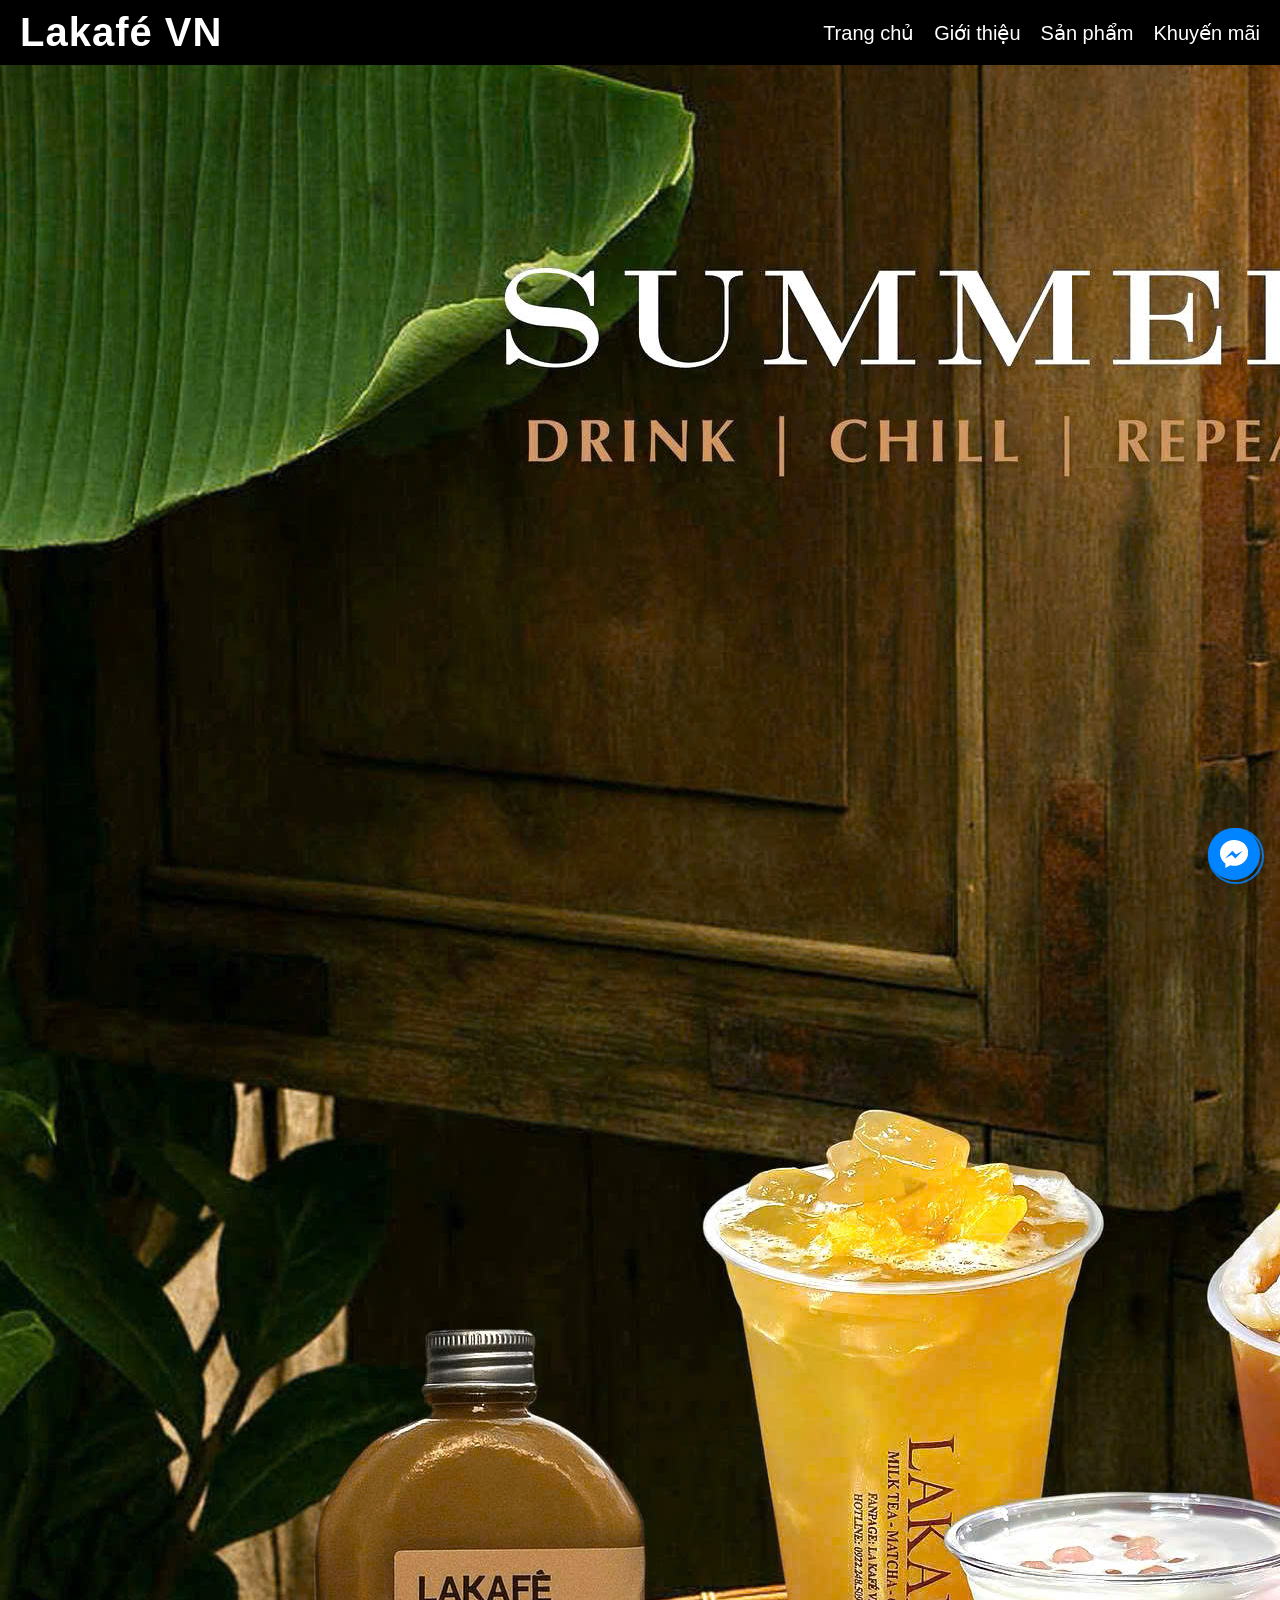
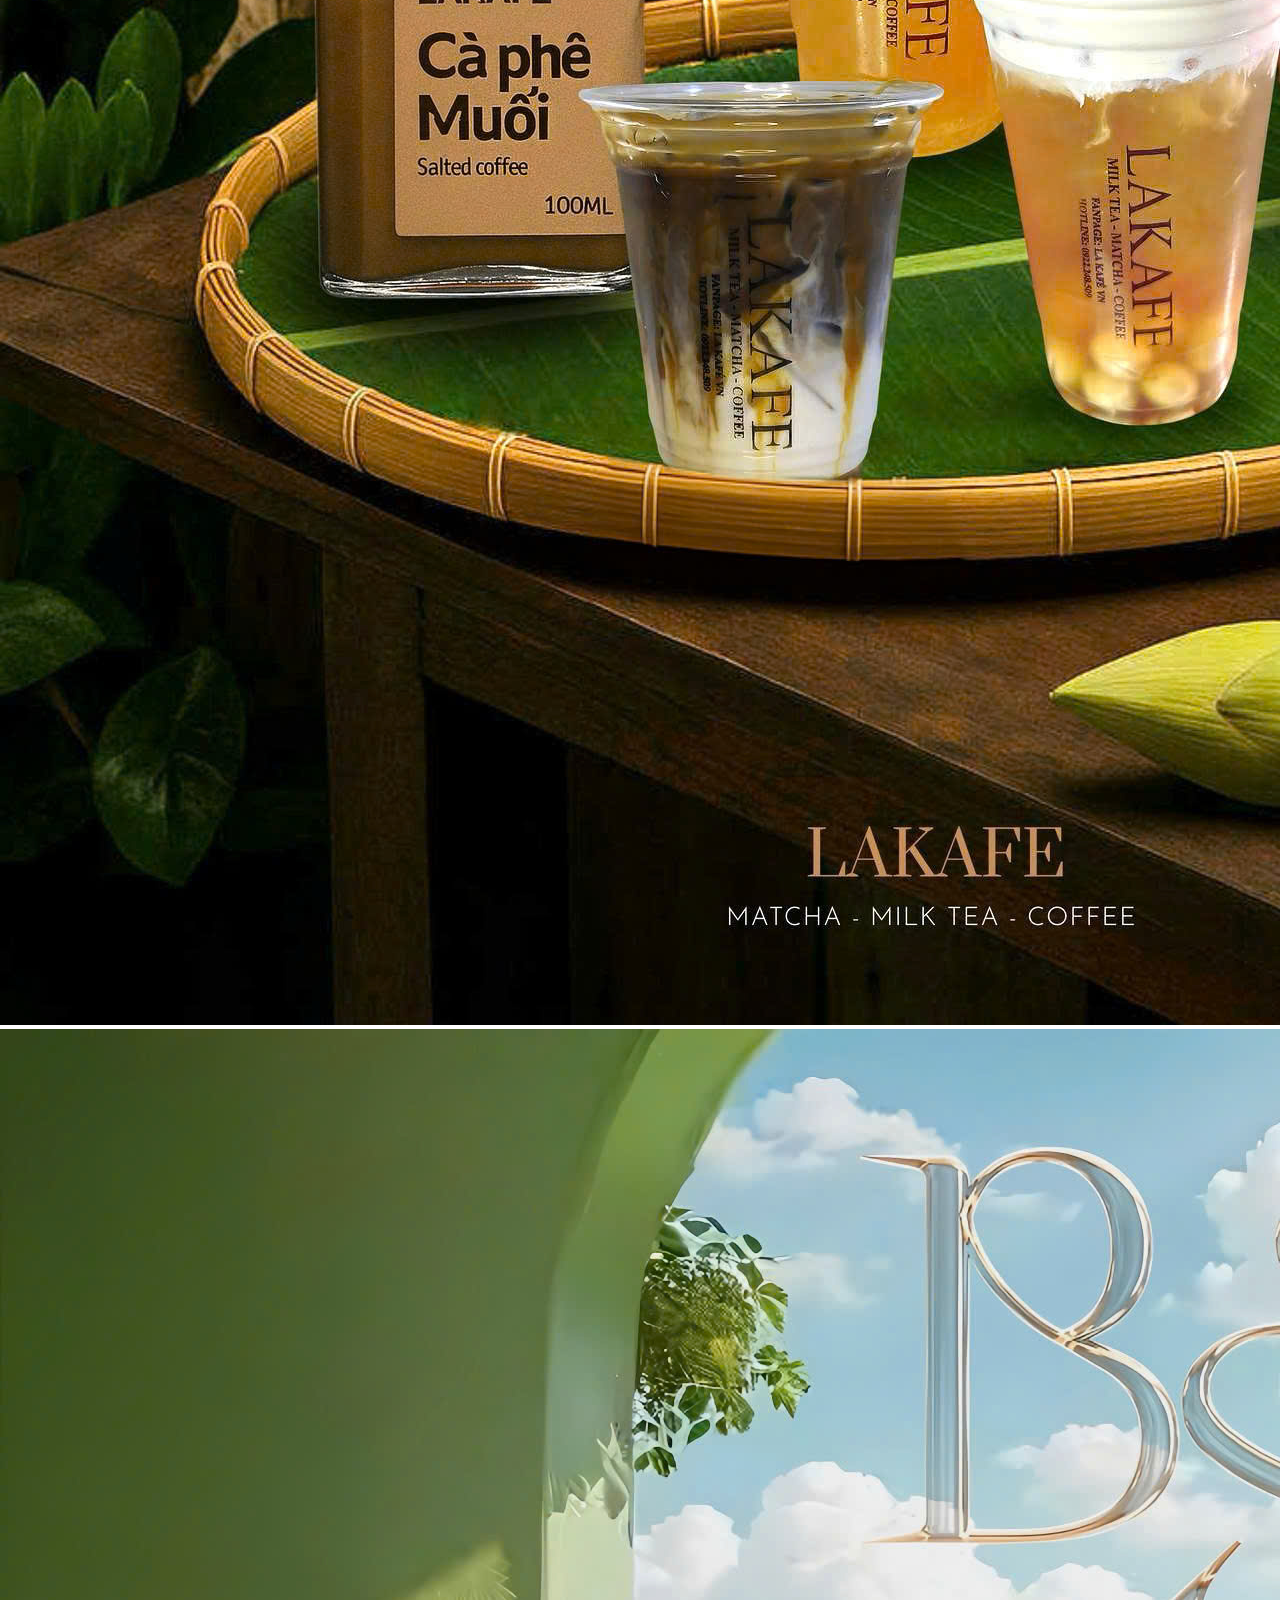
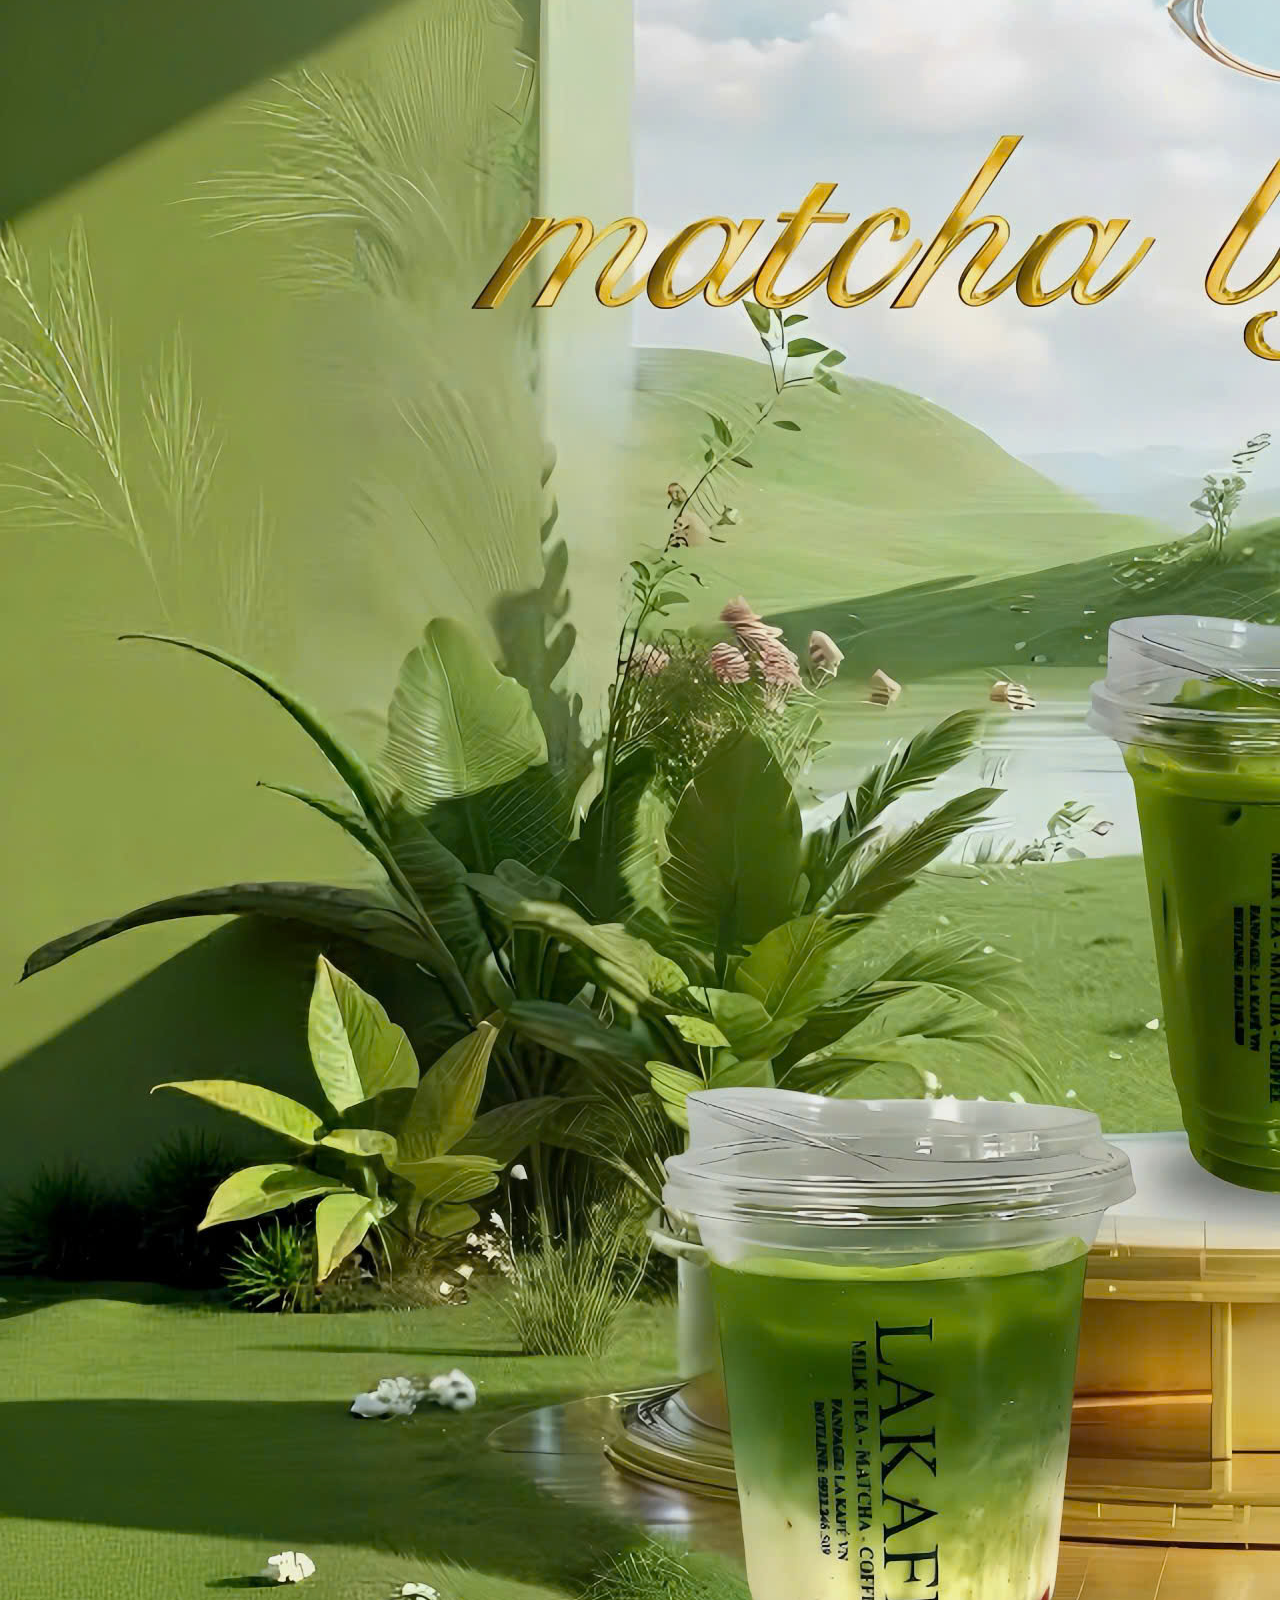
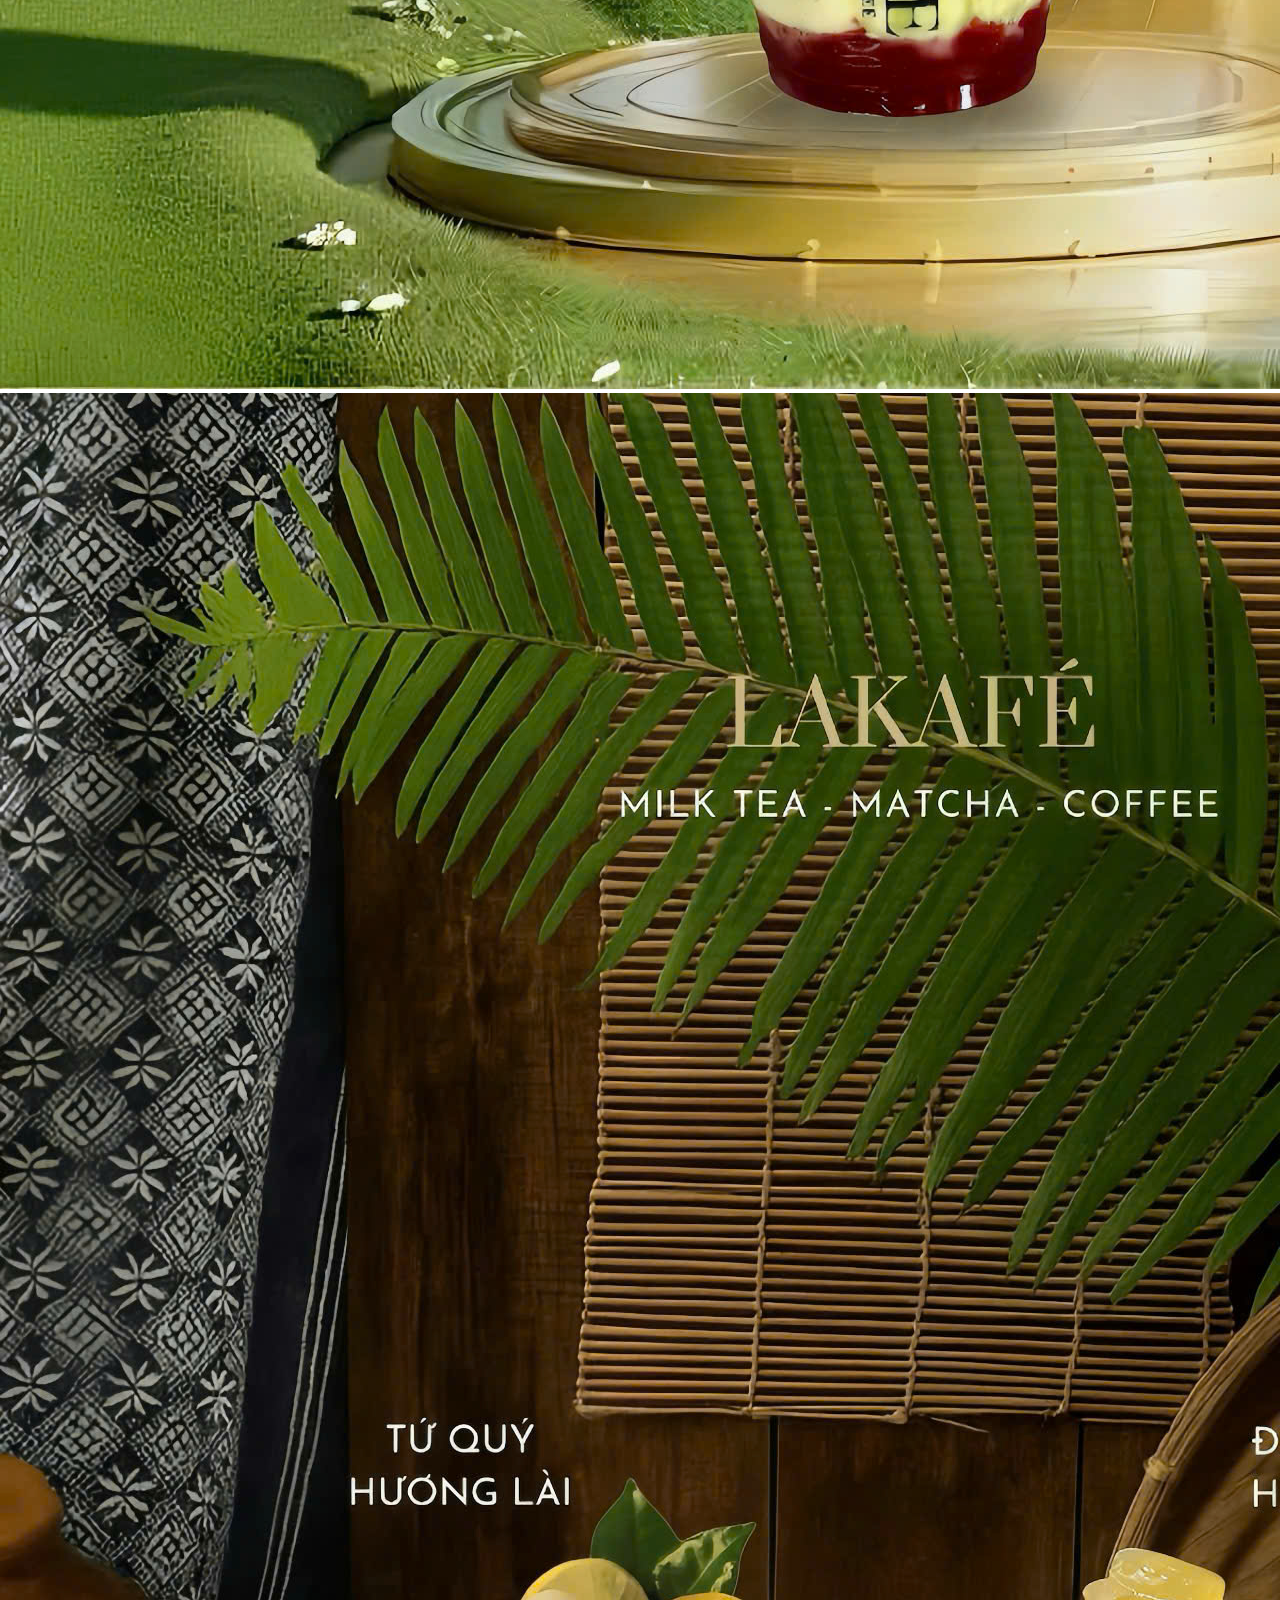
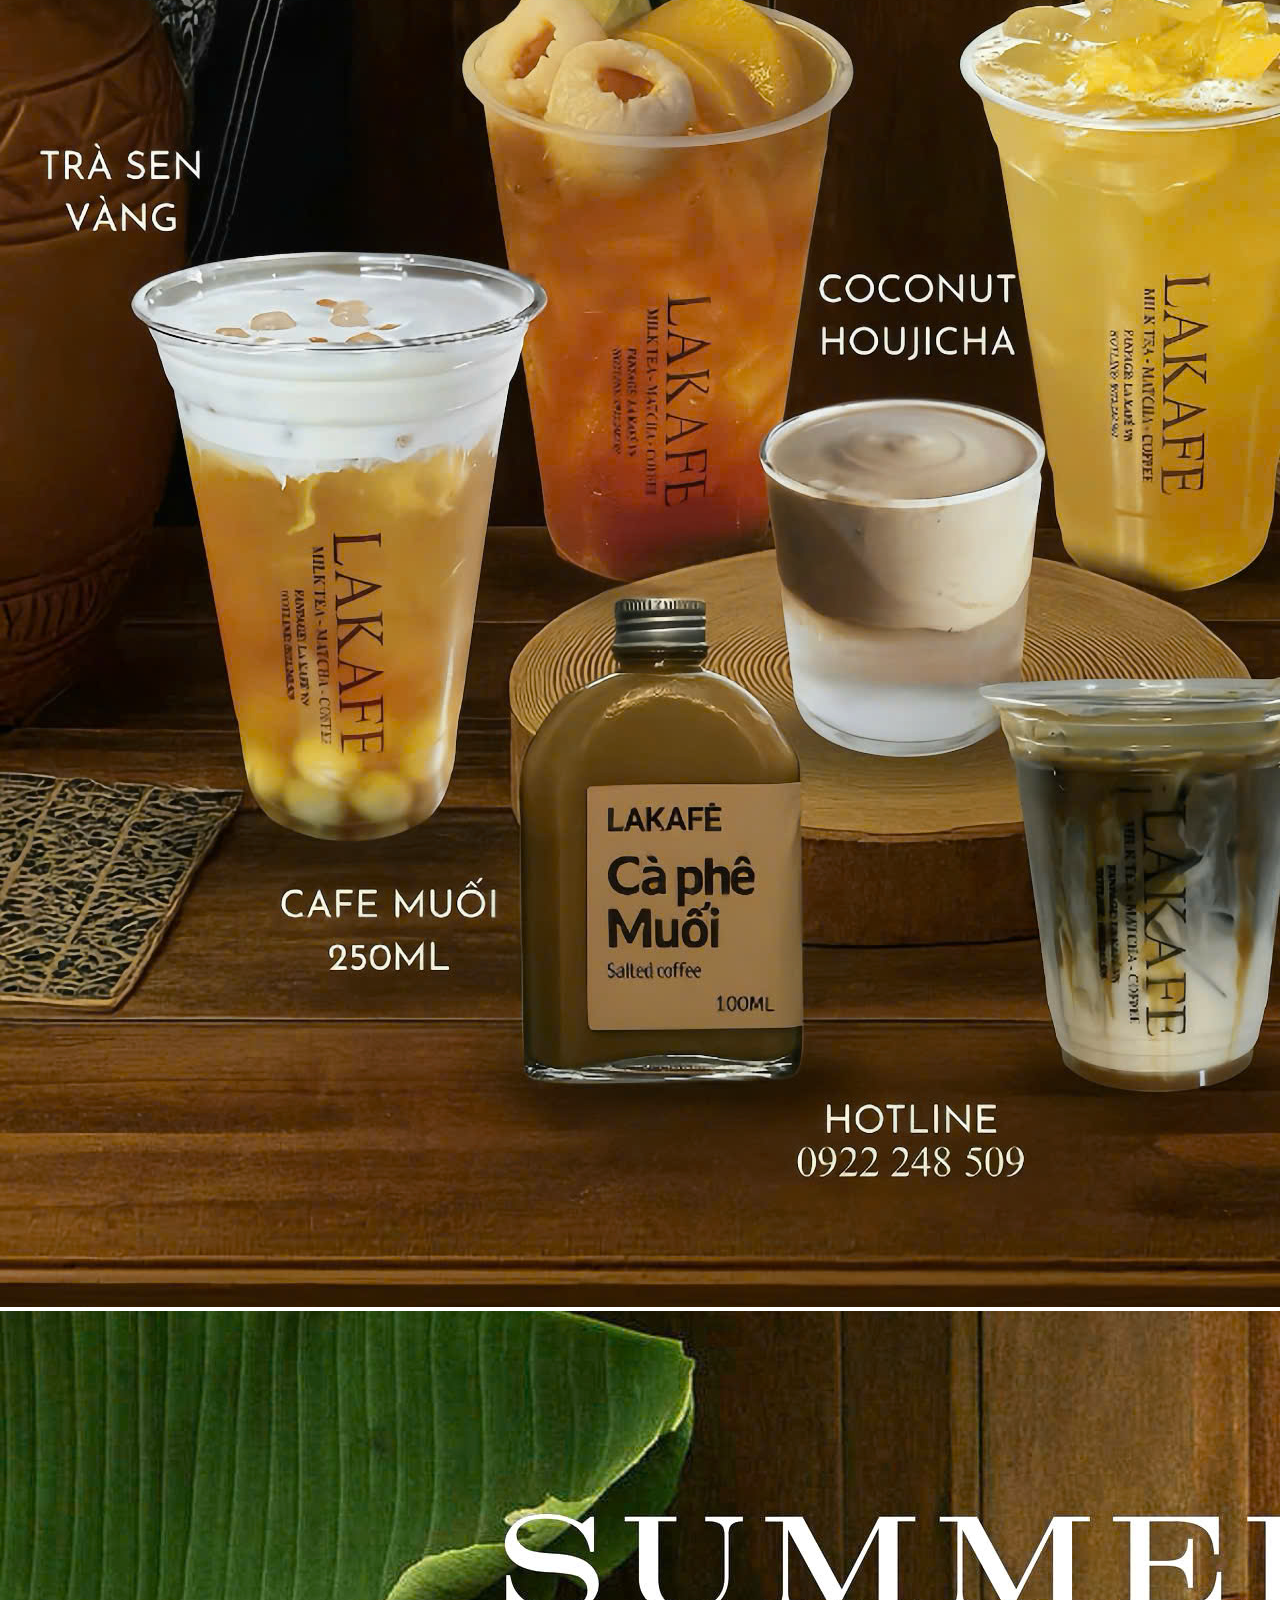
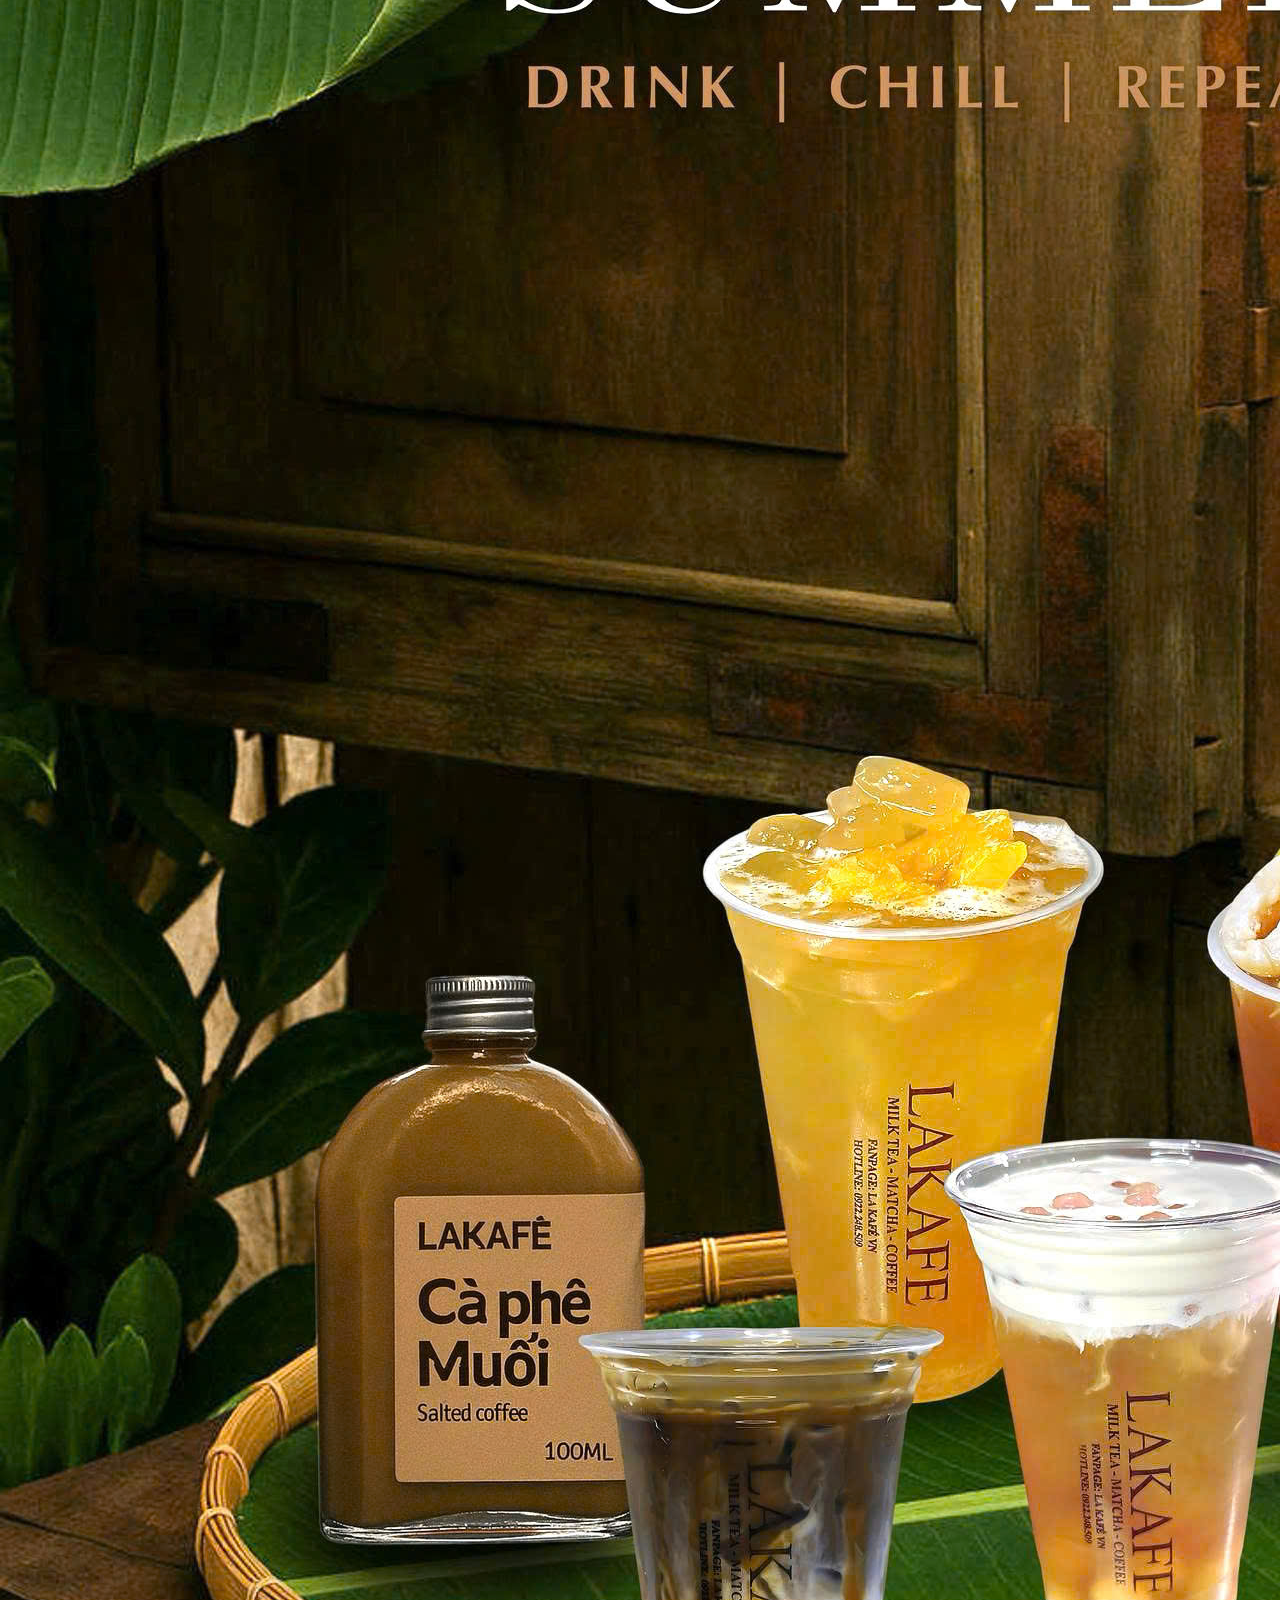
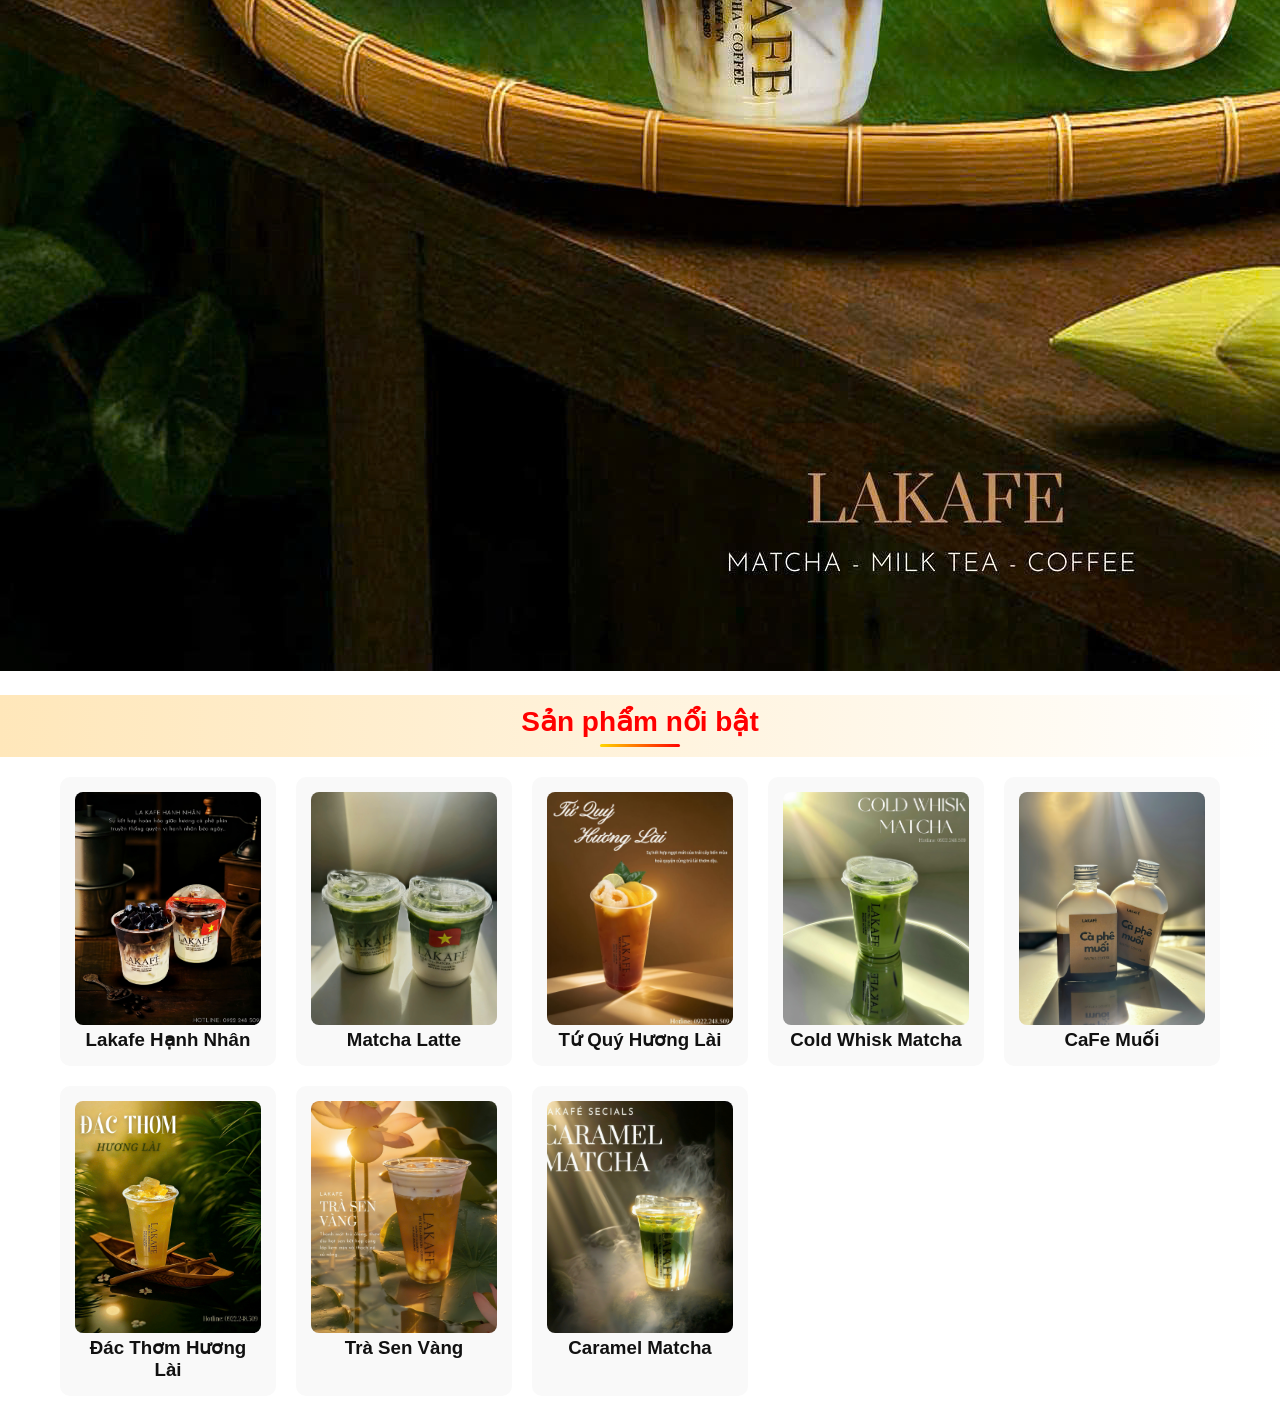
==== commit 7fa34ca4: "Add files via upload" ====
--- a/index.html
+++ b/index.html
@@ -33,11 +33,16 @@
 
 <div id="overlay" class="overlay" onclick="closeMenu()"></div>
 
-<!-- Banner 3 ảnh -->
-<div class="banner">
-    <img src="banner1.png" alt="banner1" class="small">
+<!-- Banner desktop (giữ nguyên 3 ảnh) -->
+<div class="banner-desktop">
+    <img src="banner1.png" alt="banner1" class="small"> 
     <img src="bstmatcha.png" alt="bstmatcha" class="big">
     <img src="banner2.png" alt="banner2" class="small">
+</div>
+
+<!-- Banner mobile (chỉ hiển thị 1 ảnh, tự đổi sau 3s) -->
+<div class="banner-mobile">
+    <img src="banner1.png" alt="banner mobile" id="mobileBanner">
 </div>
 
 <!-- SẢN PHẨM -->
@@ -264,6 +269,23 @@
   }
 });
 </script>
+<script>
+document.addEventListener("DOMContentLoaded", () => {
+  const mobileBanner = document.getElementById("mobileBanner");
+  const bannerImages = ["banner1.png", "bstmatcha.png", "banner2.png"];
+  let index = 0;
+
+  function changeBanner() {
+    index = (index + 1) % bannerImages.length;
+    mobileBanner.src = bannerImages[index];
+  }
+
+  if (window.innerWidth <= 768) {
+    setInterval(changeBanner, 3000);
+  }
+});
+</script>
+
 
 </body>
 </html>
--- a/style.css
+++ b/style.css
@@ -666,8 +666,31 @@
 .sidebar.active .close-btn {
   display: flex; /* hoặc block cũng được */
 }
-
-
-
-
-
+@media (max-width: 768px) {
+  .banner-desktop { display: none; }
+  .banner-mobile {
+    display: block;
+    width: 100%;
+    height: 600px;       /* 👈 chiều cao cố định banner */
+    overflow: hidden;
+    margin-top: 20px;    /* 👈 tạo khoảng cách dưới header */
+    position: relative;
+  }
+  .banner-mobile img {
+    width: 100%;
+    height: 100%;        /* ép ảnh luôn khớp với khung */
+    object-fit: cover;   /* giữ tỉ lệ, cắt ảnh nếu cần */
+    display: block;
+  }
+}
+
+
+
+
+
+
+
+
+
+
+
